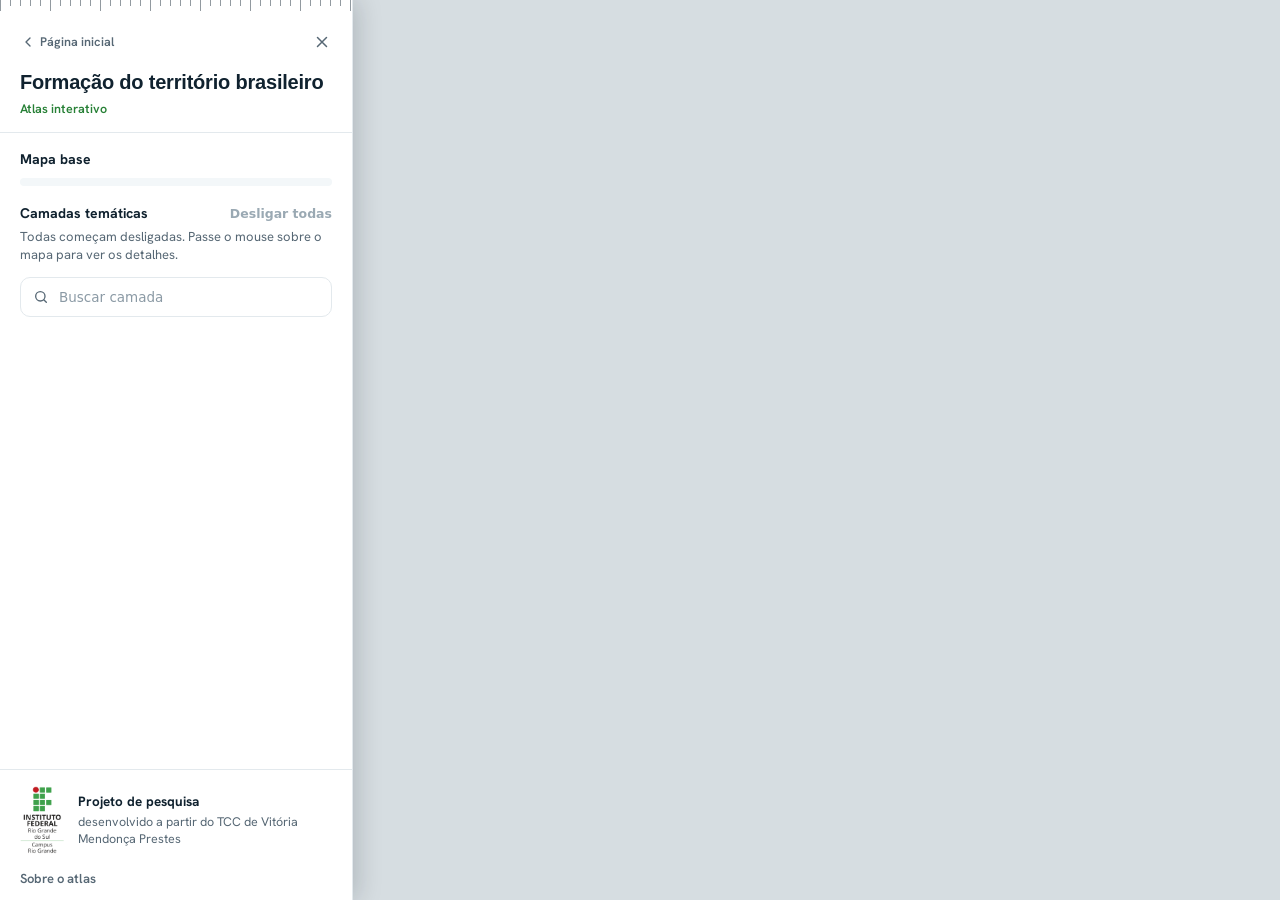
==== mapa.html @ f039e84c "Update mapa.html" ====
<!doctype html>
<html lang="en">
    <head>
        <meta charset="utf-8">
        <meta http-equiv="X-UA-Compatible" content="IE=edge">
        <meta name="viewport" content="initial-scale=1,user-scalable=no,maximum-scale=1,width=device-width">
        <meta name="mobile-web-app-capable" content="yes">
        <meta name="apple-mobile-web-app-capable" content="yes">
        <link rel="stylesheet" href="css/leaflet.css">
        <link rel="stylesheet" href="css/L.Control.Layers.Tree.css">
        <link rel="stylesheet" href="css/qgis2web.css">
        <link rel="stylesheet" href="css/fontawesome-all.min.css">
        <link rel="stylesheet" href="css/leaflet.photon.css">
        <link rel="stylesheet" href="css/leaflet-measure.css">
        <link rel="stylesheet" href="css/custom-style.css">
        <style>
        html, body, #map {
            width: 100%;
            height: 100%;
            padding: 0;
            margin: 0;
        }
        </style>
        <title>Atlas interativo da formação do território brasileiro</title>
        <link rel="preconnect" href="https://fonts.googleapis.com">
        <link rel="preconnect" href="https://fonts.gstatic.com" crossorigin>
        <link href="https://fonts.googleapis.com/css2?family=Hanken+Grotesk:wght@400;500;600;700&display=swap" rel="stylesheet">
        <style>
        :root {
            --ink: #10222f;
            --ink-2: #566774;
            --glass: rgba(242, 247, 249, 0.94);
            --line: rgba(16, 34, 47, 0.16);
            --hair: #e3e9ed;
            --hover: #f3f7f9;
            --verde: #278036;
            --verde-escuro: #1d6a2b;
            --verde-suave: rgba(39, 128, 54, 0.10);
            --chip: #25323f;
            --sbw: 352px;
            --shadow: 0 8px 28px rgba(5, 18, 30, 0.32), 0 1px 3px rgba(5, 18, 30, 0.28);
            --sans: 'Hanken Grotesk', system-ui, -apple-system, 'Segoe UI', Roboto, sans-serif;
            --titulo: Arial, 'Helvetica Neue', Helvetica, sans-serif;
        }
        body { display: flex; overflow: hidden; font-family: var(--sans); }
        #map { flex: 1 1 0; width: auto; min-width: 0; background: #d6dde1; font-family: var(--sans); }
        .leaflet-container { font-family: var(--sans); }

        /* ================= Barra lateral ================= */
        #sidebar {
            position: relative;
            z-index: 1100;
            flex: none;
            display: flex;
            flex-direction: column;
            width: var(--sbw);
            height: 100%;
            background: #fff;
            color: var(--ink);
            border-right: 1px solid var(--hair);
            box-shadow: 4px 0 24px rgba(5, 18, 30, 0.18);
            transition: margin-left .26s ease, transform .26s ease, visibility 0s;
        }
        body.sb-closed #sidebar {
            margin-left: calc(-1 * var(--sbw));
            visibility: hidden;
            transition: margin-left .26s ease, visibility 0s .26s;
        }
        #sidebar * { box-sizing: border-box; }

        .sb-head {
            position: relative;
            flex: none;
            padding: 20px 20px 16px;
            border-bottom: 1px solid var(--hair);
        }
        .sb-head::before {
            content: '';
            position: absolute;
            top: 0; left: 0; right: 0;
            height: 11px;
            background:
                repeating-linear-gradient(90deg, var(--ink) 0 1px, transparent 1px 50px) 0 0 / 100% 11px no-repeat,
                repeating-linear-gradient(90deg, var(--ink) 0 1px, transparent 1px 10px) 0 0 / 100% 6px no-repeat;
            opacity: 0.45;
        }
        .sb-top { display: flex; align-items: center; justify-content: space-between; margin: 6px 0 12px; }
        .sb-home {
            display: inline-flex;
            align-items: center;
            gap: 4px;
            margin-left: -4px;
            padding: 4px 8px 4px 4px;
            border-radius: 6px;
            font: 600 12.5px/1 var(--sans);
            color: var(--ink-2);
            text-decoration: none;
        }
        .sb-home:hover { color: var(--verde); background: var(--hover); }
        .sb-close {
            display: grid;
            place-items: center;
            width: 32px;
            height: 32px;
            margin-right: -6px;
            border: none;
            border-radius: 8px;
            background: transparent;
            color: var(--ink-2);
            cursor: pointer;
        }
        .sb-close:hover { background: var(--hover); color: var(--ink); }
        .sb-head h1 { margin: 0; font: 700 20px/1.2 var(--titulo); letter-spacing: -0.01em; }
        .sb-head p { margin: 7px 0 0; font: 600 12.5px/1.2 var(--sans); color: var(--verde); }

        .sb-body {
            flex: 1 1 auto;
            overflow-y: auto;
            overscroll-behavior: contain;
            scrollbar-width: thin;
            scrollbar-color: #c7d2d9 transparent;
        }
        .sb-sec { padding: 18px 20px 6px; }
        .sb-sec + .sb-sec { padding-top: 12px; }
        .sb-sec h2 { margin: 0 0 10px; font: 700 14px/1.2 var(--sans); color: var(--ink); }
        .sb-sec-head { display: flex; align-items: baseline; justify-content: space-between; gap: 12px; }
        .sb-sec-head h2 { margin-bottom: 6px; }
        .sb-dica { margin: 0 0 12px; font: 400 13px/1.45 var(--sans); color: var(--ink-2); }
        .sb-link {
            padding: 2px 0;
            border: none;
            background: none;
            font: 600 12.5px/1.2 var(--sans);
            color: var(--verde);
            cursor: pointer;
        }
        .sb-link:hover:not(:disabled) { text-decoration: underline; }
        .sb-link:disabled { color: #9aa9b3; cursor: default; }

        /* Mapa base */
        .seg { display: grid; grid-template-columns: 1fr 1fr; gap: 4px; padding: 4px; background: var(--hover); border-radius: 10px; }
        .seg button {
            padding: 9px 4px;
            border: none;
            border-radius: 7px;
            background: transparent;
            font: 600 12.5px/1.2 var(--sans);
            color: var(--ink-2);
            cursor: pointer;
            transition: background-color .15s, color .15s, box-shadow .15s;
        }
        .seg button:hover { color: var(--ink); }
        .seg button[aria-checked="true"] { background: #fff; color: var(--verde); box-shadow: 0 1px 3px rgba(16, 34, 47, 0.18); }

        /* Busca */
        .busca {
            display: flex;
            align-items: center;
            gap: 8px;
            margin-bottom: 8px;
            padding: 0 12px;
            height: 40px;
            border: 1px solid var(--hair);
            border-radius: 10px;
            background: #fff;
            color: var(--ink-2);
        }
        .busca:focus-within { border-color: var(--verde); box-shadow: 0 0 0 3px var(--verde-suave); }
        .busca input {
            flex: 1;
            min-width: 0;
            border: none;
            outline: none;
            background: transparent;
            font: 500 13.5px/1 var(--sans);
            color: var(--ink);
        }
        .busca input::placeholder { color: #8b9aa5; }

        /* Grupos */
        .grupo { border-bottom: 1px solid var(--hair); }
        .grupo:last-of-type { border-bottom: none; }
        .grupo > summary {
            display: flex;
            align-items: center;
            gap: 10px;
            padding: 12px 0;
            list-style: none;
            cursor: pointer;
            user-select: none;
        }
        .grupo > summary::-webkit-details-marker { display: none; }
        .grupo .chev {
            flex: none;
            width: 7px;
            height: 7px;
            margin: 0 3px 2px 2px;
            border-right: 2px solid var(--ink-2);
            border-bottom: 2px solid var(--ink-2);
            transform: rotate(-45deg);
            transition: transform .18s ease;
        }
        .grupo[open] .chev { transform: rotate(45deg); margin-bottom: 4px; }
        .grupo .g-nome { flex: 1; font: 700 14px/1.25 var(--sans); }
        .grupo .g-cont {
            padding: 2px 8px;
            border-radius: 999px;
            background: var(--hover);
            font: 600 11.5px/1.3 var(--sans);
            color: var(--ink-2);
            font-variant-numeric: tabular-nums;
        }
        .grupo .g-cont.on { background: var(--verde-suave); color: var(--verde); }
        .grupo ul { margin: 0 0 10px; padding: 0; list-style: none; }

        /* Interruptor */
        .trilho {
            position: relative;
            flex: none;
            width: 32px;
            height: 18px;
            border-radius: 999px;
            background: #cbd5db;
            transition: background-color .16s ease;
        }
        .trilho::after {
            content: '';
            position: absolute;
            top: 2px; left: 2px;
            width: 14px; height: 14px;
            border-radius: 50%;
            background: #fff;
            box-shadow: 0 1px 2px rgba(16, 34, 47, 0.3);
            transition: transform .16s ease;
        }
        input:checked + .trilho { background: var(--verde); }
        input:checked + .trilho::after { transform: translateX(14px); }
        input:focus-visible + .trilho { outline: 2px solid var(--verde); outline-offset: 2px; }
        .sb-in { position: absolute; opacity: 0; width: 1px; height: 1px; pointer-events: none; }
        .g-switch { display: inline-flex; cursor: pointer; }

        /* Camadas */
        .item { display: flex; align-items: center; border-radius: 8px; }
        .item:hover { background: var(--hover); }
        .item.on { background: var(--verde-suave); }
        .item label {
            position: relative;
            flex: 1;
            display: flex;
            align-items: center;
            gap: 10px;
            min-width: 0;
            padding: 8px 6px 8px 8px;
            cursor: pointer;
            font: 500 13.5px/1.3 var(--sans);
        }
        .item .nome { flex: 1; min-width: 0; }
        .sw {
            position: relative;
            display: inline-block;
            flex: none;
            width: 24px;
            height: 14px;
            border-radius: 4px;
            background: var(--chip);
            overflow: hidden;
        }
        .sw b { position: absolute; inset: 2px; border-radius: 2px; background: var(--c); }
        .sw.linha b, .sw.tracejada b { inset: auto 2px; top: 50%; height: 3px; margin-top: -1.5px; }
        .sw.tracejada b { background: repeating-linear-gradient(90deg, var(--c) 0 5px, transparent 5px 8px); }
        .item .inf {
            flex: none;
            display: grid;
            place-items: center;
            width: 30px;
            height: 30px;
            margin-right: 4px;
            border: none;
            border-radius: 7px;
            background: transparent;
            color: var(--ink-2);
            cursor: pointer;
            transition: background-color .15s, color .15s;
        }
        .item .inf:hover { background: #fff; color: var(--verde); }
        .item .inf.ativo { background: var(--verde); color: #fff; }
        .sb-vazio { margin: 14px 0; font: 400 13px/1.4 var(--sans); color: var(--ink-2); }

        /* Rodapé */
        .sb-foot { flex: none; border-top: 1px solid var(--hair); padding: 0 20px; background: #fff; }
        .sb-foot summary {
            padding: 13px 0;
            font: 600 13px/1.2 var(--sans);
            color: var(--ink-2);
            cursor: pointer;
            list-style: none;
        }
        .sb-foot summary::-webkit-details-marker { display: none; }
        .sb-foot summary:hover { color: var(--verde); }
        .sb-foot dl { margin: 0 0 4px; }
        .sb-foot dt { margin-top: 8px; font: 600 11.5px/1.2 var(--sans); color: var(--ink-2); }
        .sb-foot dd { margin: 1px 0 0; font: 500 13.5px/1.35 var(--sans); overflow-wrap: anywhere; }
        .sb-foot a { color: var(--verde); }
        .sb-foot a.sb-btn {
            display: inline-block;
            margin: 12px 0 16px;
            padding: 9px 14px;
            border-radius: 999px;
            background: var(--verde);
            color: #fff;
            font: 600 13px/1 var(--sans);
            text-decoration: none;
        }
        .sb-foot a.sb-btn:hover { background: var(--verde-escuro); }
        .sb-inst { display: flex; align-items: center; gap: 14px; margin: 16px 0 4px; }
        .sb-logo { display: block; flex: none; width: auto; height: 68px; }
        .sb-inst p { margin: 0; font: 400 12.5px/1.4 var(--sans); color: var(--ink-2); }
        .sb-inst strong { display: block; margin-bottom: 2px; font: 700 13.5px/1.3 var(--sans); color: var(--ink); }

        #sidebar a:focus-visible, #sidebar button:focus-visible, .sb-foot summary:focus-visible, .grupo > summary:focus-visible {
            outline: 2px solid var(--verde);
            outline-offset: 2px;
            border-radius: 6px;
        }

        .item.vazia .nome { opacity: 0.45; }

        .sw b { box-shadow: inset 0 0 0 1px var(--b, transparent); }
        .sw.icone { background: #e9eef1; }
        .sw.icone img { position: absolute; top: 1px; left: 50%; width: 12px; height: 12px; margin-left: -6px; }
        .item .nome .per { display: block; margin-top: 1px; font: 500 11.5px/1.3 var(--sans); color: var(--ink-2); font-variant-numeric: tabular-nums; }
        .ic-periodo { margin-top: 6px; padding-top: 12px; border-top: 1px solid var(--hair); font: 400 13px/1.5 var(--sans); color: #24343f; }
        .ic-periodo > strong { display: block; margin-bottom: 8px; font-weight: 700; }
        .ic-bloco { margin-bottom: 12px; }
        .ic-bloco span { display: block; }
        .ic-bloco .ic-anos { margin-bottom: 3px; font: 700 15px/1.3 var(--sans); color: var(--verde); }
        .ic-bloco .ic-ref { margin-top: 5px; font-size: 12.5px; color: var(--ink-2); }
        .ic-bloco .ic-ref em { font-style: normal; font-weight: 600; color: var(--ink); }
        .ic-periodo + .ic-fonte { margin-top: 0; }
        .ic-fonte { margin-top: 6px; padding-top: 12px; border-top: 1px solid var(--hair); font: 400 12.5px/1.5 var(--sans); color: var(--ink-2); }
        .ic-fonte span { display: block; margin-bottom: 8px; }
        .ic-fonte strong { display: block; font-weight: 700; color: var(--ink); }
        .ic-fonte a { color: var(--verde); overflow-wrap: anywhere; }

        /* ================= Linha do tempo ================= */
        .leaflet-container .linha-tempo {
            position: absolute;
            z-index: 850;
            left: 14px;
            right: 240px;
            bottom: 28px;
            max-width: 760px;
            padding: 10px 18px 8px;
            background: rgba(255, 255, 255, 0.97);
            border: 1px solid var(--hair);
            border-radius: 12px;
            box-shadow: var(--shadow);
            color: var(--ink);
            font-family: var(--sans);
            cursor: default;
        }
        .linha-tempo .lt-cab { display: flex; align-items: center; gap: 10px; }
        .linha-tempo .lt-liga { position: relative; display: flex; align-items: center; gap: 9px; margin-right: auto; font: 600 13px/1 var(--sans); white-space: nowrap; cursor: pointer; }
        .linha-tempo .lt-ano { display: flex; align-items: baseline; gap: 8px; white-space: nowrap; }
        .linha-tempo .lt-ano b { font: 700 24px/1 var(--titulo); letter-spacing: -0.01em; color: var(--verde); font-variant-numeric: tabular-nums; }
        .linha-tempo .lt-ano span { font: 600 12px/1 var(--sans); color: var(--ink-2); }
        .linha-tempo .lt-ano .sem { font-size: 12.5px; }
        .linha-tempo .lt-btn {
            display: grid;
            place-items: center;
            width: 34px;
            height: 34px;
            border: 1px solid var(--hair);
            border-radius: 50%;
            background: #fff;
            color: var(--ink-2);
            cursor: pointer;
            transition: background-color .15s, color .15s, border-color .15s;
        }
        .linha-tempo .lt-btn:hover { border-color: var(--verde); color: var(--verde); }
        .linha-tempo #lt-play { background: var(--verde); border-color: var(--verde); color: #fff; }
        .linha-tempo #lt-play:hover { background: var(--verde-escuro); }
        .linha-tempo #lt-min svg { transition: transform .18s ease; }
        .linha-tempo.min #lt-min svg { transform: rotate(180deg); }
        .linha-tempo.min .lt-corpo { display: none; }
        .linha-tempo button:focus-visible, .linha-tempo input:focus-visible + .trilho { outline: 2px solid var(--verde); outline-offset: 2px; }

        .linha-tempo input[type=range] {
            -webkit-appearance: none;
            appearance: none;
            display: block;
            width: 100%;
            height: 26px;
            margin: 8px 0 0;
            background: transparent;
            cursor: pointer;
            --p: 0%;
        }
        .linha-tempo input[type=range]::-webkit-slider-runnable-track {
            height: 6px;
            border-radius: 999px;
            background: linear-gradient(90deg, #aebbc4 var(--p), #dfe6ea var(--p));
        }
        .linha-tempo.ativa input[type=range]::-webkit-slider-runnable-track {
            background: linear-gradient(90deg, var(--verde) var(--p), #dfe6ea var(--p));
        }
        .linha-tempo input[type=range]::-webkit-slider-thumb {
            -webkit-appearance: none;
            width: 20px;
            height: 20px;
            margin-top: -7px;
            border-radius: 50%;
            background: #fff;
            border: 3px solid #9aa9b3;
            box-shadow: 0 1px 4px rgba(16, 34, 47, 0.35);
        }
        .linha-tempo.ativa input[type=range]::-webkit-slider-thumb { border-color: var(--verde); }
        .linha-tempo input[type=range]::-moz-range-track { height: 6px; border-radius: 999px; background: #dfe6ea; }
        .linha-tempo input[type=range]::-moz-range-progress { height: 6px; border-radius: 999px; background: #aebbc4; }
        .linha-tempo.ativa input[type=range]::-moz-range-progress { background: var(--verde); }
        .linha-tempo input[type=range]::-moz-range-thumb {
            width: 14px;
            height: 14px;
            border-radius: 50%;
            background: #fff;
            border: 3px solid #9aa9b3;
            box-shadow: 0 1px 4px rgba(16, 34, 47, 0.35);
        }
        .linha-tempo.ativa input[type=range]::-moz-range-thumb { border-color: var(--verde); }
        .linha-tempo input[type=range]:focus-visible { outline: 2px solid var(--verde); outline-offset: 2px; border-radius: 6px; }

        .linha-tempo .lt-escala { position: relative; height: 30px; margin: 0 10px; pointer-events: none; }
        .linha-tempo .lt-tick { position: absolute; top: 0; width: 1px; height: 5px; background: rgba(16, 34, 47, 0.3); }
        .linha-tempo .lt-tick.m { height: 8px; }
        .linha-tempo .lt-tick.c { height: 11px; background: rgba(16, 34, 47, 0.6); }
        .linha-tempo .lt-rot { position: absolute; top: 14px; transform: translateX(-50%); font: 600 11.5px/1 var(--sans); color: var(--ink-2); font-variant-numeric: tabular-nums; }
        .linha-tempo .lt-nota { margin: 0 0 2px; font: 400 12px/1.4 var(--sans); color: var(--ink-2); }
        @media (max-width: 1000px) {
            .leaflet-container .atlas-readout { display: none; }
            .leaflet-container .linha-tempo { right: 150px; }
        }
        @media (max-width: 760px) {
            .leaflet-container .linha-tempo { left: 10px; right: 10px; bottom: 58px; padding: 8px 14px 6px; max-width: none; }
            .linha-tempo .lt-nota, .linha-tempo .lt-ano .sem { display: none; }
            .linha-tempo .lt-ano b { font-size: 21px; }
        }

        /* ================= Feedback (abre o formulário em outra aba) ================= */
        .fb-aba {
            position: fixed;
            right: 0;
            top: 50%;
            transform: translateY(-50%);
            z-index: 1250;
            display: flex;
            flex-direction: column;
            align-items: center;
            gap: 10px;
            padding: 14px 0;
            width: 40px;
            border-radius: 10px 0 0 10px;
            background: var(--verde);
            color: #fff;
            font: 600 13px/1 var(--sans);
            letter-spacing: 0.03em;
            text-decoration: none;
            box-shadow: var(--shadow);
            cursor: pointer;
            transition: background-color .15s, width .15s;
        }
        .fb-aba span { writing-mode: vertical-rl; }
        .fb-aba:hover { background: var(--verde-escuro); width: 44px; }
        .fb-aba:focus-visible { outline: 3px solid var(--ink); outline-offset: -3px; }
        body.com-painel .fb-aba { display: none; }
        .fb-aba[hidden], .sb-fb[hidden] { display: none !important; }
        .sb-fb {
            display: none;
            align-items: center;
            gap: 9px;
            width: 100%;
            padding: 12px 0 2px;
            font: 600 13px/1.2 var(--sans);
            color: var(--verde);
            text-decoration: none;
        }
        @media (max-width: 760px) {
            .fb-aba { display: none; }
            .sb-fb { display: flex; }
        }
        @media (prefers-reduced-motion: reduce) { .fb-aba { transition: none; } }

        /* ================= Texto explicativo da camada ================= */
        #info-camada, #info-camada * { box-sizing: border-box; }
        #info-camada {
            position: fixed;
            z-index: 1300;
            top: 14px;
            right: 14px;
            width: min(410px, calc(100vw - var(--sbw) - 28px));
            max-height: max(300px, calc(100vh - 205px));   /* deixa a linha do tempo livre embaixo */
            display: flex;
            flex-direction: column;
            background: #fff;
            color: var(--ink);
            border: 1px solid var(--hair);
            border-radius: 12px;
            box-shadow: var(--shadow);
            animation: ic-entrar .2s ease both;
        }
        body.sb-closed #info-camada { width: min(410px, calc(100vw - 28px)); }
        #info-camada[hidden] { display: none; }
        @keyframes ic-entrar { from { opacity: 0; transform: translateY(6px); } to { opacity: 1; transform: none; } }
        .ic-cab { display: flex; align-items: flex-start; gap: 12px; padding: 18px 14px 12px 20px; }
        .ic-tit { flex: 1; min-width: 0; }
        .ic-grupo { display: flex; align-items: center; gap: 8px; margin-bottom: 8px; font: 600 12.5px/1.2 var(--sans); color: var(--ink-2); }
        .ic-grupo .sw { margin: 0; }
        #info-camada h2 { margin: 0; font: 700 20px/1.2 var(--titulo); letter-spacing: -0.01em; }
        .ic-fechar {
            flex: none;
            display: grid;
            place-items: center;
            width: 32px;
            height: 32px;
            border: none;
            border-radius: 8px;
            background: transparent;
            color: var(--ink-2);
            cursor: pointer;
        }
        .ic-fechar:hover { background: var(--hover); color: var(--ink); }
        .ic-corpo { padding: 0 20px 6px; overflow-y: auto; font: 400 14.5px/1.6 var(--sans); color: #24343f; }
        .ic-corpo p { margin: 0 0 12px; }
        .ic-rodape { padding: 12px 20px 18px; border-top: 1px solid var(--hair); }
        .ic-ver {
            height: 42px;
            padding: 0 20px;
            border: none;
            border-radius: 999px;
            background: var(--verde);
            color: #fff;
            font: 600 14px/1 var(--sans);
            cursor: pointer;
            transition: background-color .15s;
        }
        .ic-ver:hover { background: var(--verde-escuro); }
        #info-camada button:focus-visible { outline: 2px solid var(--verde); outline-offset: 2px; }
        @media (max-width: 760px) {
            body #info-camada, body.sb-closed #info-camada {
                left: 0; right: 0; top: auto; bottom: 0;
                width: auto;
                max-height: 72vh;
                border-radius: 16px 16px 0 0;
                border-bottom: none;
            }
        }
        @media (prefers-reduced-motion: reduce) { #info-camada { animation: none; } }

        /* ================= Botão que mostra/oculta o painel ================= */
        .leaflet-container .sb-toggle {
            display: flex;
            align-items: center;
            gap: 9px;
            height: 44px;
            padding: 0 18px 0 14px;
            border: 1px solid rgba(255, 255, 255, 0.25);
            border-radius: 999px;
            background: var(--verde);
            color: #fff;
            font: 600 14px/1 var(--sans);
            box-shadow: var(--shadow);
            cursor: pointer;
        }
        .leaflet-container .sb-toggle:hover { background: var(--verde-escuro); }
        .sb-toggle svg { flex: none; }

        /* ================= Controles do mapa ================= */
        .leaflet-container .leaflet-bar {
            border: 1px solid var(--line);
            border-radius: 8px;
            overflow: hidden;
            box-shadow: var(--shadow);
            background: var(--glass);
        }
        .leaflet-container .leaflet-bar a {
            background: transparent;
            color: var(--ink);
            width: 38px;
            height: 38px;
            line-height: 38px;
            border-bottom: 1px solid var(--line);
            transition: background-color .15s, color .15s;
        }
        .leaflet-container .leaflet-bar a:last-child { border-bottom: none; }
        .leaflet-container .leaflet-bar a:hover,
        .leaflet-container .leaflet-bar a:focus-visible { background: var(--verde-suave); color: var(--verde); }
        .leaflet-container .leaflet-control-measure { background: var(--glass); color: var(--ink); font-family: var(--sans); }
        .leaflet-container .leaflet-control-measure .leaflet-control-measure-toggle { font-size: 15px; text-align: center; }

        /* ================= Popups ================= */
        .leaflet-popup, .leaflet-popup * { pointer-events: none !important; }
        .leaflet-popup-content.media, .leaflet-popup-content.media * { pointer-events: auto !important; }
        .leaflet-container .leaflet-popup-close-button { display: none; }
        .leaflet-container .leaflet-popup-content-wrapper {
            padding: 0;
            text-align: left;
            background: var(--glass);
            color: var(--ink);
            border-radius: 6px;
            border-left: 5px solid var(--accent, var(--verde));
            box-shadow: var(--shadow);
        }
        .leaflet-container .leaflet-popup-tip { background: var(--glass); }
        .leaflet-container .leaflet-popup-content { margin: 0; padding: 12px 16px 12px 14px; font: 400 13px/1.45 var(--sans); }
        .leaflet-popup-content table { width: 100%; border-collapse: collapse; }
        .leaflet-popup-content td { padding: 5px 0; vertical-align: top; }
        .leaflet-popup-content td br { display: none; }
        .leaflet-popup-content td strong {
            display: block;
            font: 600 11.5px/1.2 var(--sans);
            color: var(--ink-2);
            text-transform: lowercase;
            margin-bottom: 1px;
        }
        .leaflet-popup-content td strong::first-letter { text-transform: uppercase; }
        .leaflet-popup-content tr.pp-nome td { padding: 0 0 6px; font: 700 16px/1.25 var(--titulo); color: var(--ink); }
        .leaflet-popup-content tr.pp-nome td strong { display: none; }
        .leaflet-popup-content tr.pp-fonte td {
            margin-top: 4px;
            padding-top: 8px;
            border-top: 1px solid var(--line);
            font-size: 12px;
            color: var(--ink-2);
        }

        /* ================= Coordenadas, escala e atribuição ================= */
        .leaflet-container .atlas-readout {
            padding: 6px 10px;
            background: var(--glass);
            border: 1px solid var(--line);
            border-radius: 6px;
            box-shadow: var(--shadow);
            font: 500 12px/1.2 var(--sans);
            font-variant-numeric: tabular-nums;
            color: var(--ink);
        }
        .atlas-readout span { color: var(--ink-2); margin-right: 4px; }
        .atlas-readout b { font-weight: 600; margin-right: 12px; }
        .atlas-readout b:last-child { margin-right: 0; }
        .leaflet-container .leaflet-control-scale-line {
            background: var(--glass);
            border: 1.5px solid var(--ink);
            border-top: none;
            color: var(--ink);
            font: 600 11px/1.3 var(--sans);
            text-shadow: none;
        }
        .leaflet-container .leaflet-control-attribution { background: rgba(242, 247, 249, 0.82); color: var(--ink-2); font-size: 10.5px; }
        .leaflet-container .leaflet-control-attribution a { color: var(--verde); }

        /* ================= Telas pequenas: painel sobreposto ================= */
        @media (max-width: 760px) {
            :root { --sbw: min(360px, 88vw); }
            #sidebar {
                position: absolute;
                top: 0; left: 0; bottom: 0;
                transform: translateX(-105%);
                visibility: hidden;
                transition: transform .26s ease, visibility 0s .26s;
            }
            body.sb-open #sidebar { transform: none; visibility: visible; transition: transform .26s ease, visibility 0s; }
            body.sb-closed #sidebar { margin-left: 0; }
            .leaflet-container .atlas-readout { display: none; }
        }
        @media (prefers-reduced-motion: reduce) {
            #sidebar, .trilho, .trilho::after, .grupo .chev, .seg button, .leaflet-container .leaflet-bar a { transition: none !important; }
        }

        #sidebar [hidden] { display: none !important; }
        .g-switch { position: relative; }
        input:indeterminate + .trilho { background: #8cc79a; }
        input:indeterminate + .trilho::after { transform: translateX(7px); }
        </style>
        <script src="config.js"></script>
    </head>
    <body>
        <aside id="sidebar" aria-label="Painel de camadas">
            <header class="sb-head">
                <div class="sb-top">
                    <a class="sb-home" href="index.html">
                        <svg width="16" height="16" viewBox="0 0 24 24" fill="none" stroke="currentColor" stroke-width="2" stroke-linecap="round" stroke-linejoin="round" aria-hidden="true"><path d="m15 18-6-6 6-6"/></svg>
                        Página inicial
                    </a>
                    <button type="button" class="sb-close" aria-label="Ocultar painel">
                        <svg width="18" height="18" viewBox="0 0 24 24" fill="none" stroke="currentColor" stroke-width="2" stroke-linecap="round" aria-hidden="true"><path d="M18 6 6 18M6 6l12 12"/></svg>
                    </button>
                </div>
                <h1>Formação do território brasileiro</h1>
                <p>Atlas interativo</p>
            </header>
            <div class="sb-body">
                <section class="sb-sec">
                    <h2>Mapa base</h2>
                    <div class="seg" id="sb-bases" role="radiogroup" aria-label="Mapa base"></div>
                </section>
                <section class="sb-sec">
                    <div class="sb-sec-head">
                        <h2>Camadas temáticas</h2>
                        <button type="button" class="sb-link" id="sb-limpar" disabled>Desligar todas</button>
                    </div>
                    <p class="sb-dica">Todas começam desligadas. Passe o mouse sobre o mapa para ver os detalhes.</p>
                    <label class="busca">
                        <svg width="16" height="16" viewBox="0 0 24 24" fill="none" stroke="currentColor" stroke-width="2" stroke-linecap="round" aria-hidden="true"><circle cx="11" cy="11" r="7"/><path d="m20 20-3.5-3.5"/></svg>
                        <input id="sb-busca" type="search" placeholder="Buscar camada" aria-label="Buscar camada" autocomplete="off">
                    </label>
                    <div id="sb-grupos"></div>
                    <p class="sb-vazio" id="sb-vazio" hidden>Nenhuma camada encontrada.</p>
                </section>
            </div>
            <footer class="sb-foot">
                <a class="sb-fb" id="sb-fb" target="_blank" rel="noopener" hidden><svg width="18" height="18" viewBox="0 0 24 24" fill="none" stroke="currentColor" stroke-width="1.8" stroke-linecap="round" stroke-linejoin="round" aria-hidden="true"><path d="M21 12a8 8 0 0 1-11.6 7.1L4 20.5l1.4-4.6A8 8 0 1 1 21 12Z"/></svg><span>Enviar comentários</span></a>
                <div class="sb-inst">
                    <img class="sb-logo" src="logo-ifrs-rio-grande.png" width="499" height="778" alt="Instituto Federal Rio Grande do Sul, Campus Rio Grande">
                    <p><strong>Projeto de pesquisa</strong>desenvolvido a partir do TCC de Vitória Mendonça Prestes</p>
                </div>
                <details>
                    <summary>Sobre o atlas</summary>
                    <dl>
                        <dt>Projeto</dt><dd>Projeto de pesquisa desenvolvido a partir do TCC de Vitória Mendonça Prestes</dd>
                        <dt>Coordenação</dt><dd>Jefferson Rodrigues dos Santos</dd>
                        <dt>Bolsista</dt><dd>Murilo Dias dos Santos</dd>
                        <dt>Contato</dt><dd><a href="mailto:vitoriampresttes@gmail.com">vitoriampresttes@gmail.com</a></dd>
                    </dl>
                    <a class="sb-btn" target="_blank" rel="noopener" href="https://raw.githubusercontent.com/ProfessorJeffersonSantos/ATLAS-INTERATIVO-DA-FORMACAO-DO-TERRITORIO-BRASILEIRO-E-RIO-GRANDENSE/main/Vit%C3%B3riaPrestesTCC_2025.pdf">Ler o TCC (PDF)</a>
                </details>
            </footer>
        </aside>
        <a class="fb-aba" id="fb-aba" target="_blank" rel="noopener" title="Enviar comentários (abre em nova aba)" aria-label="Enviar comentários (abre em nova aba)" hidden>
            <svg width="18" height="18" viewBox="0 0 24 24" fill="none" stroke="currentColor" stroke-width="1.8" stroke-linecap="round" stroke-linejoin="round" aria-hidden="true"><path d="M21 12a8 8 0 0 1-11.6 7.1L4 20.5l1.4-4.6A8 8 0 1 1 21 12Z"/></svg>
            <span>Feedback</span>
        </a>
        <aside id="info-camada" role="dialog" aria-labelledby="ic-titulo" hidden>
            <header class="ic-cab">
                <div class="ic-tit">
                    <div class="ic-grupo" id="ic-grupo"></div>
                    <h2 id="ic-titulo"></h2>
                </div>
                <button type="button" class="ic-fechar" aria-label="Fechar texto explicativo">
                    <svg width="18" height="18" viewBox="0 0 24 24" fill="none" stroke="currentColor" stroke-width="2" stroke-linecap="round" aria-hidden="true"><path d="M18 6 6 18M6 6l12 12"/></svg>
                </button>
            </header>
            <div class="ic-corpo" id="ic-corpo"></div>
            <footer class="ic-rodape">
                <button type="button" class="ic-ver" id="ic-ver">Ver no mapa</button>
            </footer>
        </aside>
        <div id="map">
        </div>
        <script src="js/qgis2web_expressions.js"></script>
        <script src="js/leaflet.js"></script>
        <script src="js/L.Control.Layers.Tree.min.js"></script>
        <script src="js/multi-style-layer.js"></script>
        <script src="js/leaflet.rotatedMarker.js"></script>
        <script src="js/leaflet.pattern.js"></script>
        <script src="js/leaflet-hash.js"></script>
        <script src="js/Autolinker.min.js"></script>
        <script src="js/rbush.min.js"></script>
        <script src="js/labelgun.min.js"></script>
        <script src="js/labels.js"></script>
        <script src="js/leaflet.photon.js"></script>
        <script src="js/leaflet-measure.js"></script>
        <script src="data/FUMO_2.js"></script>
        <script src="data/PAUBRASIL_3.js"></script>
        <script src="data/CANADEAUCAR_4.js"></script>
        <script src="data/CAF_5.js"></script>
        <script src="data/DROGASDOSERTOEBORRACHA_6.js"></script>
        <script src="data/MATE_7.js"></script>
        <script src="data/PECUARIA_8.js"></script>
        <script src="data/ALGODO_9.js"></script>
        <script src="data/CAMINHODASMISSOES_10.js"></script>
        <script src="data/CAMINHOSALTERNATIVOS_11.js"></script>
        <script src="data/CAMINHODAVACARIADOSPINHAIS_12.js"></script>
        <script src="data/CAMINHODAPRAIA_13.js"></script>
        <script src="data/CAMINHOSDASTROPAS_14.js"></script>
        <script src="data/ALEMES_15.js"></script>
        <script src="data/ITALIANOS_16.js"></script>
        <script src="data/AORIANOS_17.js"></script>
        <script src="data/OUTRASETNIAS_18.js"></script>
        <script src="data/REDUES_19.js"></script>
        <script src="data/ZONASDEMATA_20.js"></script>
        <script src="data/ZONASDECOLONIZAOMISTA_21.js"></script>
        <script src="data/ZONASCOLONIZADASPORITALIANOS_22.js"></script>
        <script src="data/ZONASCOLONIZADASPORAORIANOS_23.js"></script>
        <script src="data/ZONASCOLONIZADASPORALEMES_24.js"></script>
        <script src="data/PRINCIPAISRUMOSDEPENETRAODOSBANDEIRANTES_25.js"></script>
        <script src="data/TORDESILHAS_26.js"></script>
        <script>
        var highlightLayer;
        function highlightFeature(e) {
            highlightLayer = e.target;

            if (e.target.feature.geometry.type === 'LineString' || e.target.feature.geometry.type === 'MultiLineString') {
              highlightLayer.setStyle({
                color: 'rgba(255, 255, 0, 1.00)',
              });
            } else {
              highlightLayer.setStyle({
                fillColor: 'rgba(255, 255, 0, 1.00)',
                fillOpacity: 1
              });
            }
            highlightLayer.openPopup();
        }
        var map = L.map('map', {
            zoomControl:false, maxZoom:28, minZoom:1
        }).fitBounds([[-33.75877352377541,-57.16877509859139],[-25.341816038062504,-44.65780949182773]]);
        var hash = new L.Hash(map);
        map.attributionControl.setPrefix('<a href="https://github.com/tomchadwin/qgis2web" target="_blank">qgis2web</a> &middot; <a href="https://leafletjs.com" title="A JS library for interactive maps">Leaflet</a> &middot; <a href="https://qgis.org">QGIS</a>');
        var autolinker = new Autolinker({truncate: {length: 30, location: 'smart'}});
        
        function removeEmptyRowsFromPopupContent(content, feature) {
         var tempDiv = document.createElement('div');
         tempDiv.innerHTML = content;
         var rows = tempDiv.querySelectorAll('tr');
         for (var i = 0; i < rows.length; i++) {
             var td = rows[i].querySelector('td.visible-with-data');
             var key = td ? td.id : '';
             if (td && td.classList.contains('visible-with-data') && feature.properties[key] == null) {
                 rows[i].parentNode.removeChild(rows[i]);
             }
         }
         return tempDiv.innerHTML;
        }

        function addClassToPopupIfMedia(content, popup) {
            var tempDiv = document.createElement('div');
            tempDiv.innerHTML = content;
            var imgTd = tempDiv.querySelector('td img');
            if (imgTd) {
                var src = imgTd.getAttribute('src');
                if (/\.(jpg|jpeg|png|gif|bmp|webp|avif)$/i.test(src)) {
                    popup._contentNode.classList.add('media');
                    setTimeout(function() {
                        popup.update();
                    }, 10);
                } else if (/\.(mp3|wav|ogg|aac)$/i.test(src)) {
                    var audio = document.createElement('audio');
                    audio.controls = true;
                    audio.src = src;
                    imgTd.parentNode.replaceChild(audio, imgTd);
                    popup._contentNode.classList.add('media');
                    setTimeout(function() {
                        popup.setContent(tempDiv.innerHTML);
                        popup.update();
                    }, 10);
                } else if (/\.(mp4|webm|ogg|mov)$/i.test(src)) {
                    var video = document.createElement('video');
                    video.controls = true;
                    video.src = src;
                    video.style.width = "400px";
                    video.style.height = "300px";
                    video.style.maxHeight = "60vh";
                    video.style.maxWidth = "60vw";
                    imgTd.parentNode.replaceChild(video, imgTd);
                    popup._contentNode.classList.add('media');
                    video.addEventListener('loadedmetadata', function() {
                        popup.update();
                    });
                    setTimeout(function() {
                        popup.setContent(tempDiv.innerHTML);
                        popup.update();
                    }, 10);
                } else {
                    popup._contentNode.classList.remove('media');
                }
            } else {
                popup._contentNode.classList.remove('media');
            }
        }
        var painelCtl = new L.Control({'position':'topleft'});
        painelCtl.onAdd = function (map) {
            var b = L.DomUtil.create('button', 'sb-toggle');
            b.type = 'button';
            b.setAttribute('aria-controls', 'sidebar');
            L.DomEvent.disableClickPropagation(b);
            L.DomEvent.on(b, 'click', function () { alternarPainel(); });
            window.btnPainel = b;
            return b;
        };
        painelCtl.addTo(map);
        var zoomControl = L.control.zoom({
            position: 'topleft'
        }).addTo(map);
        var measureControl = new L.Control.Measure({
            position: 'topleft',
            primaryLengthUnit: 'meters',
            secondaryLengthUnit: 'kilometers',
            primaryAreaUnit: 'sqmeters',
            secondaryAreaUnit: 'hectares'
        });
        measureControl.addTo(map);
        document.getElementsByClassName('leaflet-control-measure-toggle')[0].innerHTML = '';
        document.getElementsByClassName('leaflet-control-measure-toggle')[0].className += ' fas fa-ruler';
        var bounds_group = new L.featureGroup([]);
        function setBounds() {
        }

        // Camada Base: Google Hybrid
        map.createPane('pane_GoogleHybrid_0');
        map.getPane('pane_GoogleHybrid_0').style.zIndex = 400;
        var layer_GoogleHybrid_0 = L.tileLayer('https://mt1.google.com/vt/lyrs=y&x={x}&y={y}&z={z}', {
            pane: 'pane_GoogleHybrid_0',
            opacity: 1.0,
            attribution: '<a href="https://www.google.at/permissions/geoguidelines/attr-guide.html">Map data ©2015 Google</a>',
            minZoom: 1,
            maxZoom: 28,
            minNativeZoom: 0,
            maxNativeZoom: 20
        });
        // map.addLayer(layer_GoogleHybrid_0); // Desativada por padrão

        // Camada Base: Google Satellite
        map.createPane('pane_GoogleSatellite_1');
        map.getPane('pane_GoogleSatellite_1').style.zIndex = 401;
        var layer_GoogleSatellite_1 = L.tileLayer('https://mt1.google.com/vt/lyrs=s&x={x}&y={y}&z={z}', {
            pane: 'pane_GoogleSatellite_1',
            opacity: 1.0,
            attribution: '<a href="https://www.google.at/permissions/geoguidelines/attr-guide.html">Map data ©2015 Google</a>',
            minZoom: 1,
            maxZoom: 28,
            minNativeZoom: 0,
            maxNativeZoom: 20
        });
        map.addLayer(layer_GoogleSatellite_1); // Ativa por padrão

        // Camada: FUMO
        function pop_FUMO_2(feature, layer) {
            layer.on({
                mouseout: function(e) {
                    for (var i in e.target._eventParents) {
                        if (typeof e.target._eventParents[i].resetStyle === 'function') {
                            e.target._eventParents[i].resetStyle(e.target);
                        }
                    }
                    if (typeof layer.closePopup == 'function') {
                        layer.closePopup();
                    } else {
                        layer.eachLayer(function(feature){
                            feature.closePopup()
                        });
                    }
                },
                mouseover: highlightFeature,
            });
            var popupContent = '<table>\
                    <tr>\
                        <td colspan="2"><strong>DATA</strong><br />' + (feature.properties['DATA'] !== null ? autolinker.link(String(feature.properties['DATA']).replace(/'/g, '\'').toLocaleString()) : '') + '</td>\
                    </tr>\
                    <tr>\
                        <td colspan="2"><strong>FONTE</strong><br />' + (feature.properties['FONTE'] !== null ? autolinker.link(String(feature.properties['FONTE']).replace(/'/g, '\'').toLocaleString()) : '') + '</td>\
                    </tr>\
                    <tr>\
                        <td colspan="2"><strong>NOME</strong><br />' + (feature.properties['NOME'] !== null ? autolinker.link(String(feature.properties['NOME']).replace(/'/g, '\'').toLocaleString()) : '') + '</td>\
                    </tr>\
                </table>';
            var content = removeEmptyRowsFromPopupContent(popupContent, feature);
            layer.on('popupopen', function(e) {
                addClassToPopupIfMedia(content, e.popup);
            });
            layer.bindPopup(content, { maxHeight: 400 });
        }

        function style_FUMO_2_0() {
            return {
                pane: 'pane_FUMO_2',
                opacity: 1,
                color: 'rgba(35,35,35,1.0)',
                dashArray: '',
                lineCap: 'butt',
                lineJoin: 'miter',
                weight: 1.0, 
                fill: true,
                fillOpacity: 1,
                fillColor: 'rgba(169,169,169,1.0)',
                interactive: true,
            }
        }
        map.createPane('pane_FUMO_2');
        map.getPane('pane_FUMO_2').style.zIndex = 402;
        map.getPane('pane_FUMO_2').style['mix-blend-mode'] = 'normal';
        var layer_FUMO_2 = new L.geoJson(json_FUMO_2, {
            attribution: '',
            interactive: true,
            dataVar: 'json_FUMO_2',
            layerName: 'layer_FUMO_2',
            pane: 'pane_FUMO_2',
            onEachFeature: pop_FUMO_2,
            style: style_FUMO_2_0,
        });
        bounds_group.addLayer(layer_FUMO_2);
        // map.addLayer(layer_FUMO_2); // Desativada por padrão

        // Camada: PAU-BRASIL
        function pop_PAUBRASIL_3(feature, layer) {
            layer.on({
                mouseout: function(e) {
                    for (var i in e.target._eventParents) {
                        if (typeof e.target._eventParents[i].resetStyle === 'function') {
                            e.target._eventParents[i].resetStyle(e.target);
                        }
                    }
                    if (typeof layer.closePopup == 'function') {
                        layer.closePopup();
                    } else {
                        layer.eachLayer(function(feature){
                            feature.closePopup()
                        });
                    }
                },
                mouseover: highlightFeature,
            });
            var popupContent = '<table>\
                    <tr>\
                        <td colspan="2"><strong>DATA</strong><br />' + (feature.properties['DATA'] !== null ? autolinker.link(String(feature.properties['DATA']).replace(/'/g, '\'').toLocaleString()) : '') + '</td>\
                    </tr>\
                    <tr>\
                        <td colspan="2"><strong>NOME</strong><br />' + (feature.properties['NOME'] !== null ? autolinker.link(String(feature.properties['NOME']).replace(/'/g, '\'').toLocaleString()) : '') + '</td>\
                    </tr>\
                    <tr>\
                        <td colspan="2"><strong>FONTE</strong><br />' + (feature.properties['FONTE'] !== null ? autolinker.link(String(feature.properties['FONTE']).replace(/'/g, '\'').toLocaleString()) : '') + '</td>\
                    </tr>\
                </table>';
            var content = removeEmptyRowsFromPopupContent(popupContent, feature);
            layer.on('popupopen', function(e) {
                addClassToPopupIfMedia(content, e.popup);
            });
            layer.bindPopup(content, { maxHeight: 400 });
        }

        function style_PAUBRASIL_3_0() {
            return {
                pane: 'pane_PAUBRASIL_3',
                opacity: 1,
                color: 'rgba(128,14,16,1.0)',
                dashArray: '',
                lineCap: 'butt',
                lineJoin: 'miter',
                weight: 1.0, 
                fill: true,
                fillOpacity: 1,
                fillColor: 'rgba(228,26,28,0.6)',
                interactive: true,
            }
        }
        map.createPane('pane_PAUBRASIL_3');
        map.getPane('pane_PAUBRASIL_3').style.zIndex = 403;
        map.getPane('pane_PAUBRASIL_3').style['mix-blend-mode'] = 'normal';
        var layer_PAUBRASIL_3 = new L.geoJson(json_PAUBRASIL_3, {
            attribution: '',
            interactive: true,
            dataVar: 'json_PAUBRASIL_3',
            layerName: 'layer_PAUBRASIL_3',
            pane: 'pane_PAUBRASIL_3',
            onEachFeature: pop_PAUBRASIL_3,
            style: style_PAUBRASIL_3_0,
        });
        bounds_group.addLayer(layer_PAUBRASIL_3);
        // map.addLayer(layer_PAUBRASIL_3); // Desativada por padrão

        // Camada: CANA DE AÇÚCAR
        function pop_CANADEAUCAR_4(feature, layer) {
            layer.on({
                mouseout: function(e) {
                    for (var i in e.target._eventParents) {
                        if (typeof e.target._eventParents[i].resetStyle === 'function') {
                            e.target._eventParents[i].resetStyle(e.target);
                        }
                    }
                    if (typeof layer.closePopup == 'function') {
                        layer.closePopup();
                    } else {
                        layer.eachLayer(function(feature){
                            feature.closePopup()
                        });
                    }
                },
                mouseover: highlightFeature,
            });
            var popupContent = '<table>\
                    <tr>\
                        <td colspan="2"><strong>NOME</strong><br />' + (feature.properties['NOME'] !== null ? autolinker.link(String(feature.properties['NOME']).replace(/'/g, '\'').toLocaleString()) : '') + '</td>\
                    </tr>\
                    <tr>\
                        <td colspan="2"><strong>DATA</strong><br />' + (feature.properties['DATA'] !== null ? autolinker.link(String(feature.properties['DATA']).replace(/'/g, '\'').toLocaleString()) : '') + '</td>\
                    </tr>\
                    <tr>\
                        <td colspan="2"><strong>FONTE</strong><br />' + (feature.properties['FONTE'] !== null ? autolinker.link(String(feature.properties['FONTE']).replace(/'/g, '\'').toLocaleString()) : '') + '</td>\
                    </tr>\
                </table>';
            var content = removeEmptyRowsFromPopupContent(popupContent, feature);
            layer.on('popupopen', function(e) {
                addClassToPopupIfMedia(content, e.popup);
            });
            layer.bindPopup(content, { maxHeight: 400 });
        }

        function style_CANADEAUCAR_4_0() {
            return {
                pane: 'pane_CANADEAUCAR_4',
                opacity: 1,
                color: 'rgba(35,35,35,1.0)',
                dashArray: '',
                lineCap: 'butt',
                lineJoin: 'miter',
                weight: 1.0, 
                fill: true,
                fillOpacity: 1,
                fillColor: 'rgba(224,85,136,0.6)',
                interactive: true,
            }
        }
        map.createPane('pane_CANADEAUCAR_4');
        map.getPane('pane_CANADEAUCAR_4').style.zIndex = 404;
        map.getPane('pane_CANADEAUCAR_4').style['mix-blend-mode'] = 'normal';
        var layer_CANADEAUCAR_4 = new L.geoJson(json_CANADEAUCAR_4, {
            attribution: '',
            interactive: true,
            dataVar: 'json_CANADEAUCAR_4',
            layerName: 'layer_CANADEAUCAR_4',
            pane: 'pane_CANADEAUCAR_4',
            onEachFeature: pop_CANADEAUCAR_4,
            style: style_CANADEAUCAR_4_0,
        });
        bounds_group.addLayer(layer_CANADEAUCAR_4);
        // map.addLayer(layer_CANADEAUCAR_4); // Desativada por padrão

        // Camada: CAFÉ
        function pop_CAF_5(feature, layer) {
            layer.on({
                mouseout: function(e) {
                    for (var i in e.target._eventParents) {
                        if (typeof e.target._eventParents[i].resetStyle === 'function') {
                            e.target._eventParents[i].resetStyle(e.target);
                        }
                    }
                    if (typeof layer.closePopup == 'function') {
                        layer.closePopup();
                    } else {
                        layer.eachLayer(function(feature){
                            feature.closePopup()
                        });
                    }
                },
                mouseover: highlightFeature,
            });
            var popupContent = '<table>\
                    <tr>\
                        <td colspan="2"><strong>NOME</strong><br />' + (feature.properties['NOME'] !== null ? autolinker.link(String(feature.properties['NOME']).replace(/'/g, '\'').toLocaleString()) : '') + '</td>\
                    </tr>\
                    <tr>\
                        <td colspan="2"><strong>DATA</strong><br />' + (feature.properties['DATA'] !== null ? autolinker.link(String(feature.properties['DATA']).replace(/'/g, '\'').toLocaleString()) : '') + '</td>\
                    </tr>\
                    <tr>\
                        <td colspan="2"><strong>FONTE</strong><br />' + (feature.properties['FONTE'] !== null ? autolinker.link(String(feature.properties['FONTE']).replace(/'/g, '\'').toLocaleString()) : '') + '</td>\
                    </tr>\
                </table>';
            var content = removeEmptyRowsFromPopupContent(popupContent, feature);
            layer.on('popupopen', function(e) {
                addClassToPopupIfMedia(content, e.popup);
            });
            layer.bindPopup(content, { maxHeight: 400 });
        }

        function style_CAF_5_0() {
            return {
                pane: 'pane_CAF_5',
                opacity: 1,
                color: 'rgba(35,35,35,1.0)',
                dashArray: '',
                lineCap: 'butt',
                lineJoin: 'miter',
                weight: 1.0, 
                fill: true,
                fillOpacity: 1,
                fillColor: 'rgba(103,50,32,0.6)',
                interactive: true,
            }
        }
        map.createPane('pane_CAF_5');
        map.getPane('pane_CAF_5').style.zIndex = 405;
        map.getPane('pane_CAF_5').style['mix-blend-mode'] = 'normal';
        var layer_CAF_5 = new L.geoJson(json_CAF_5, {
            attribution: '',
            interactive: true,
            dataVar: 'json_CAF_5',
            layerName: 'layer_CAF_5',
            pane: 'pane_CAF_5',
            onEachFeature: pop_CAF_5,
            style: style_CAF_5_0,
        });
        bounds_group.addLayer(layer_CAF_5);
        // map.addLayer(layer_CAF_5); // Desativada por padrão

        // Camada: DROGAS DO SERTÃO E BORRACHA
        function pop_DROGASDOSERTOEBORRACHA_6(feature, layer) {
            layer.on({
                mouseout: function(e) {
                    for (var i in e.target._eventParents) {
                        if (typeof e.target._eventParents[i].resetStyle === 'function') {
                            e.target._eventParents[i].resetStyle(e.target);
                        }
                    }
                    if (typeof layer.closePopup == 'function') {
                        layer.closePopup();
                    } else {
                        layer.eachLayer(function(feature){
                            feature.closePopup()
                        });
                    }
                },
                mouseover: highlightFeature,
            });
            var popupContent = '<table>\
                    <tr>\
                        <td colspan="2"><strong>NOME</strong><br />' + (feature.properties['NOME'] !== null ? autolinker.link(String(feature.properties['NOME']).replace(/'/g, '\'').toLocaleString()) : '') + '</td>\
                    </tr>\
                    <tr>\
                        <td colspan="2"><strong>DATA</strong><br />' + (feature.properties['DATA'] !== null ? autolinker.link(String(feature.properties['DATA']).replace(/'/g, '\'').toLocaleString()) : '') + '</td>\
                    </tr>\
                    <tr>\
                        <td colspan="2"><strong>FONTE</strong><br />' + (feature.properties['FONTE'] !== null ? autolinker.link(String(feature.properties['FONTE']).replace(/'/g, '\'').toLocaleString()) : '') + '</td>\
                    </tr>\
                </table>';
            var content = removeEmptyRowsFromPopupContent(popupContent, feature);
            layer.on('popupopen', function(e) {
                addClassToPopupIfMedia(content, e.popup);
            });
            layer.bindPopup(content, { maxHeight: 400 });
        }

        function style_DROGASDOSERTOEBORRACHA_6_0() {
            return {
                pane: 'pane_DROGASDOSERTOEBORRACHA_6',
                opacity: 1,
                color: 'rgba(35,35,35,1.0)',
                dashArray: '',
                lineCap: 'butt',
                lineJoin: 'miter',
                weight: 1.0, 
                fill: true,
                fillOpacity: 1,
                fillColor: 'rgba(224,131,242,0.6)',
                interactive: true,
            }
        }
        map.createPane('pane_DROGASDOSERTOEBORRACHA_6');
        map.getPane('pane_DROGASDOSERTOEBORRACHA_6').style.zIndex = 406;
        map.getPane('pane_DROGASDOSERTOEBORRACHA_6').style['mix-blend-mode'] = 'normal';
        var layer_DROGASDOSERTOEBORRACHA_6 = new L.geoJson(json_DROGASDOSERTOEBORRACHA_6, {
            attribution: '',
            interactive: true,
            dataVar: 'json_DROGASDOSERTOEBORRACHA_6',
            layerName: 'layer_DROGASDOSERTOEBORRACHA_6',
            pane: 'pane_DROGASDOSERTOEBORRACHA_6',
            onEachFeature: pop_DROGASDOSERTOEBORRACHA_6,
            style: style_DROGASDOSERTOEBORRACHA_6_0,
        });
        bounds_group.addLayer(layer_DROGASDOSERTOEBORRACHA_6);
        // map.addLayer(layer_DROGASDOSERTOEBORRACHA_6); // Desativada por padrão

        // Camada: MATE
        function pop_MATE_7(feature, layer) {
            layer.on({
                mouseout: function(e) {
                    for (var i in e.target._eventParents) {
                        if (typeof e.target._eventParents[i].resetStyle === 'function') {
                            e.target._eventParents[i].resetStyle(e.target);
                        }
                    }
                    if (typeof layer.closePopup == 'function') {
                        layer.closePopup();
                    } else {
                        layer.eachLayer(function(feature){
                            feature.closePopup()
                        });
                    }
                },
                mouseover: highlightFeature,
            });
            var popupContent = '<table>\
                    <tr>\
                        <td colspan="2"><strong>NOME</strong><br />' + (feature.properties['NOME'] !== null ? autolinker.link(String(feature.properties['NOME']).replace(/'/g, '\'').toLocaleString()) : '') + '</td>\
                    </tr>\
                    <tr>\
                        <td colspan="2"><strong>DATA</strong><br />' + (feature.properties['DATA'] !== null ? autolinker.link(String(feature.properties['DATA']).replace(/'/g, '\'').toLocaleString()) : '') + '</td>\
                    </tr>\
                    <tr>\
                        <td colspan="2"><strong>FONTE</strong><br />' + (feature.properties['FONTE'] !== null ? autolinker.link(String(feature.properties['FONTE']).replace(/'/g, '\'').toLocaleString()) : '') + '</td>\
                    </tr>\
                </table>';
            var content = removeEmptyRowsFromPopupContent(popupContent, feature);
            layer.on('popupopen', function(e) {
                addClassToPopupIfMedia(content, e.popup);
            });
            layer.bindPopup(content, { maxHeight: 400 });
        }

        function style_MATE_7_0() {
            return {
                pane: 'pane_MATE_7',
                opacity: 1,
                color: 'rgba(35,35,35,1.0)',
                dashArray: '',
                lineCap: 'butt',
                lineJoin: 'miter',
                weight: 1.0, 
                fill: true,
                fillOpacity: 1,
                fillColor: 'rgba(161,183,164,0.6)',
                interactive: true,
            }
        }
        map.createPane('pane_MATE_7');
        map.getPane('pane_MATE_7').style.zIndex = 407;
        map.getPane('pane_MATE_7').style['mix-blend-mode'] = 'normal';
        var layer_MATE_7 = new L.geoJson(json_MATE_7, {
            attribution: '',
            interactive: true,
            dataVar: 'json_MATE_7',
            layerName: 'layer_MATE_7',
            pane: 'pane_MATE_7',
            onEachFeature: pop_MATE_7,
            style: style_MATE_7_0,
        });
        bounds_group.addLayer(layer_MATE_7);
        // map.addLayer(layer_MATE_7); // Desativada por padrão

        // Camada: PECUÁRIA
        function pop_PECUARIA_8(feature, layer) {
            layer.on({
                mouseout: function(e) {
                    for (var i in e.target._eventParents) {
                        if (typeof e.target._eventParents[i].resetStyle === 'function') {
                            e.target._eventParents[i].resetStyle(e.target);
                        }
                    }
                    if (typeof layer.closePopup == 'function') {
                        layer.closePopup();
                    } else {
                        layer.eachLayer(function(feature){
                            feature.closePopup()
                        });
                    }
                },
                mouseover: highlightFeature,
            });
            var popupContent = '<table>\
                    <tr>\
                        <td colspan="2"><strong>NOME</strong><br />' + (feature.properties['NOME'] !== null ? autolinker.link(String(feature.properties['NOME']).replace(/'/g, '\'').toLocaleString()) : '') + '</td>\
                    </tr>\
                    <tr>\
                        <td colspan="2"><strong>DATA</strong><br />' + (feature.properties['DATA'] !== null ? autolinker.link(String(feature.properties['DATA']).replace(/'/g, '\'').toLocaleString()) : '') + '</td>\
                    </tr>\
                    <tr>\
                        <td colspan="2"><strong>FONTE</strong><br />' + (feature.properties['FONTE'] !== null ? autolinker.link(String(feature.properties['FONTE']).replace(/'/g, '\'').toLocaleString()) : '') + '</td>\
                    </tr>\
                </table>';
            var content = removeEmptyRowsFromPopupContent(popupContent, feature);
            layer.on('popupopen', function(e) {
                addClassToPopupIfMedia(content, e.popup);
            });
            layer.bindPopup(content, { maxHeight: 400 });
        }

        function style_PECUARIA_8_0() {
            return {
                pane: 'pane_PECUARIA_8',
                opacity: 1,
                color: 'rgba(35,35,35,1.0)',
                dashArray: '',
                lineCap: 'butt',
                lineJoin: 'miter',
                weight: 1.0, 
                fill: true,
                fillOpacity: 1,
                fillColor: 'rgba(88,121,74,0.6)',
                interactive: true,
            }
        }
        map.createPane('pane_PECUARIA_8');
        map.getPane('pane_PECUARIA_8').style.zIndex = 408;
        map.getPane('pane_PECUARIA_8').style['mix-blend-mode'] = 'normal';
        var layer_PECUARIA_8 = new L.geoJson(json_PECUARIA_8, {
            attribution: '',
            interactive: true,
            dataVar: 'json_PECUARIA_8',
            layerName: 'layer_PECUARIA_8',
            pane: 'pane_PECUARIA_8',
            onEachFeature: pop_PECUARIA_8,
            style: style_PECUARIA_8_0,
        });
        bounds_group.addLayer(layer_PECUARIA_8);
        // map.addLayer(layer_PECUARIA_8); // Desativada por padrão

        // ===== Camadas 9 a 26 (mesmo comportamento das anteriores: popup ao passar o mouse) =====
        // Campos que aparecem nos popups (os demais, como id e códigos do IBGE, ficam de fora)
        var CAMPOS_POPUP = ['NOME', 'DATA', 'FUNDADOR', 'FONTE', 'FONTE MAPA', 'FONTE INFO'];
        function conteudoPopupGenerico(feature) {
            var props = feature.properties || {};
            var html = '<table>';
            CAMPOS_POPUP.forEach(function(k) {
                var v = props[k];
                if (v === null || v === undefined || v === '') { return; }
                html += '<tr><td colspan="2"><strong>' + k + '</strong><br />' + autolinker.link(String(v)) + '</td></tr>';
            });
            return html + '</table>';
        }

        // Troca a cor das hachuras (usado quando o mapa de fundo é claro)
        function recolorirPadrao(padrao, cor) {
            Object.keys(padrao._shapes || {}).forEach(function(k) {
                var s = padrao._shapes[k];
                if (s.options.opacity > 0) { s.setStyle({ color: cor }); }
            });
        }
        // No marcador (ícone) não há como mudar o estilo: só abre o popup
        function destacarSeguro(e) {
            if (typeof e.target.setStyle === 'function') { highlightFeature(e); } else { e.target.openPopup(); }
        }

        function criarCamadaGenerica(id, num, c) {
            var corAtual = c.cor;
            var borda = c.borda || 'rgba(35,35,35,1.0)';
            var paneName = 'pane_' + id + '_' + num;
            var dados = window['json_' + id + '_' + num] || { type: 'FeatureCollection', features: [] };
            map.createPane(paneName);
            map.getPane(paneName).style.zIndex = 400 + num;
            map.getPane(paneName).style['mix-blend-mode'] = 'normal';
            if (c.halo) { map.getPane(paneName).style.filter = c.halo; }   // contorno das linhas brancas

            // Hachuras (zonas 21, 22 e 24)
            var padrao = null;
            try {
                if (c.tipo === 'hachura' && L.StripePattern) {
                    padrao = new L.StripePattern({ weight: 2, spaceWeight: 4, height: 6, color: c.cor, opacity: 1, angle: c.angulo });
                } else if (c.tipo === 'hachuraX' && L.Pattern && L.PatternPath) {
                    padrao = new L.Pattern({ width: 8, height: 8 });
                    padrao.addShape(new L.PatternPath({ d: 'M0 0 L8 8', color: c.cor, weight: 1.5, opacity: 1 }));
                    padrao.addShape(new L.PatternPath({ d: 'M8 0 L0 8', color: c.cor, weight: 1.5, opacity: 1 }));
                }
                if (padrao) { padrao.addTo(map); }
            } catch (err) {
                padrao = null;
                console.warn('Hachura indisponível para ' + id, err);
            }

            function estilo(feature) {
                var tipo = feature && feature.geometry ? feature.geometry.type : '';
                if (tipo === 'LineString' || tipo === 'MultiLineString') {
                    return {
                        pane: paneName, opacity: 1, color: corAtual, weight: c.weight || 3,
                        dashArray: c.dashArray || '', lineCap: 'round', lineJoin: 'round',
                        fill: false, interactive: true
                    };
                }
                return {
                    pane: paneName, opacity: 1, color: padrao ? corAtual : borda, weight: padrao ? 1.5 : 1.0,
                    dashArray: '', lineCap: 'butt', lineJoin: 'miter',
                    fill: true, fillOpacity: 1, fillColor: padrao ? 'rgba(0,0,0,0)' : corAtual,
                    fillPattern: padrao || undefined, interactive: true
                };
            }

            var camada = new L.geoJson(dados, {
                attribution: '',
                interactive: true,
                dataVar: 'json_' + id + '_' + num,
                layerName: 'layer_' + id + '_' + num,
                pane: paneName,
                pointToLayer: function(feature, latlng) {
                    if (c.icone) {
                        return L.marker(latlng, {
                            pane: paneName,
                            icon: L.icon({ iconUrl: c.icone, iconSize: [24, 24], iconAnchor: [12, 12], popupAnchor: [0, -12] })
                        });
                    }
                    return L.circleMarker(latlng, {
                        pane: paneName, radius: 6, opacity: 1, color: 'rgba(35,35,35,1.0)',
                        weight: 1.0, fill: true, fillOpacity: 1, fillColor: corAtual, interactive: true
                    });
                },
                onEachFeature: function(feature, layer) {
                    layer.on({
                        mouseout: function(e) {
                            for (var i in e.target._eventParents) {
                                if (typeof e.target._eventParents[i].resetStyle === 'function') {
                                    e.target._eventParents[i].resetStyle(e.target);
                                }
                            }
                            if (typeof layer.closePopup == 'function') {
                                layer.closePopup();
                            } else {
                                layer.eachLayer(function(f) { f.closePopup(); });
                            }
                        },
                        mouseover: destacarSeguro
                    });
                    var content = conteudoPopupGenerico(feature);
                    layer.on('popupopen', function(e) {
                        addClassToPopupIfMedia(content, e.popup);
                    });
                    layer.bindPopup(content, { maxHeight: 400 });
                },
                style: estilo
            });
            camada.definirCor = function(nova) {
                corAtual = nova;
                if (padrao) { recolorirPadrao(padrao, nova); }
                camada.setStyle(estilo);
            };
            bounds_group.addLayer(camada);
            window['layer_' + id + '_' + num] = camada; // desativada por padrão
            return camada;
        }

        // ===== Catálogo das camadas temáticas: nome, cor, grupo e tipo de traço =====
        var GRUPOS = ['Ciclos econômicos', 'Caminhos', 'Imigração e colonização', 'Outros'];
        var INFO_CAMADAS = [
            { k: 'FUMO_2', nome: 'Fumo', cor: 'rgba(169,169,169,1.0)', grupo: GRUPOS[0] },
            { k: 'PAUBRASIL_3', nome: 'Pau-Brasil', cor: 'rgba(228,26,28,0.6)', grupo: GRUPOS[0] },
            { k: 'CANADEAUCAR_4', nome: 'Cana de Açúcar', cor: 'rgba(224,85,136,0.6)', grupo: GRUPOS[0] },
            { k: 'CAF_5', nome: 'Café', cor: 'rgba(103,50,32,0.6)', grupo: GRUPOS[0] },
            { k: 'DROGASDOSERTOEBORRACHA_6', nome: 'Drogas do Sertão e Borracha', cor: 'rgba(224,131,242,0.6)', grupo: GRUPOS[0] },
            { k: 'MATE_7', nome: 'Mate', cor: 'rgba(161,183,164,0.6)', grupo: GRUPOS[0] },
            { k: 'PECUARIA_8', nome: 'Pecuária', cor: 'rgba(88,121,74,0.6)', grupo: GRUPOS[0] },
            { k: 'ALGODO_9', nome: 'Algodão', cor: 'rgba(109,139,175,1.0)', borda: 'rgba(56,71,89,1.0)', grupo: GRUPOS[0], gen: true },

            { k: 'CAMINHODASMISSOES_10', nome: 'Caminho das Missões', cor: 'rgba(84,176,74,1.0)', grupo: GRUPOS[1], tipo: 'linha', gen: true },
            { k: 'CAMINHOSALTERNATIVOS_11', nome: 'Caminhos Alternativos', cor: 'rgba(255,255,255,1.0)', halo: 'drop-shadow(0 0 1px rgba(107,107,107,0.95)) drop-shadow(0 0 1px rgba(107,107,107,0.95))', grupo: GRUPOS[1], tipo: 'linha', gen: true },
            { k: 'CAMINHODAVACARIADOSPINHAIS_12', nome: 'Caminho da Vacaria dos Pinhais', cor: 'rgba(253,136,136,1.0)', grupo: GRUPOS[1], tipo: 'linha', gen: true },
            { k: 'CAMINHODAPRAIA_13', nome: 'Caminho da Praia', cor: 'rgba(166,206,227,1.0)', grupo: GRUPOS[1], tipo: 'linha', gen: true },
            { k: 'CAMINHOSDASTROPAS_14', nome: 'Caminhos das Tropas', cor: 'rgba(227,26,28,1.0)', grupo: GRUPOS[1], tipo: 'linha', gen: true },

            { k: 'ALEMES_15', nome: 'Alemães', cor: 'rgba(183,28,144,1.0)', grupo: GRUPOS[2], tipo: 'linha', gen: true },
            { k: 'ITALIANOS_16', nome: 'Italianos', cor: 'rgba(255,107,0,1.0)', grupo: GRUPOS[2], tipo: 'linha', gen: true },
            { k: 'AORIANOS_17', nome: 'Açorianos', cor: 'rgba(90,123,168,1.0)', grupo: GRUPOS[2], tipo: 'linha', gen: true },
            { k: 'OUTRASETNIAS_18', nome: 'Outras Etnias', cor: 'rgba(44,207,185,1.0)', grupo: GRUPOS[2], tipo: 'linha', gen: true },
            { k: 'ZONASDEMATA_20', nome: 'Zonas de Mata', cor: 'rgba(19,83,42,0.8)', borda: 'rgba(17,72,37,0.9)', grupo: GRUPOS[2], gen: true },
            { k: 'ZONASDECOLONIZAOMISTA_21', nome: 'Zonas de Colonização Mista', cor: 'rgba(205,205,205,0.95)', corClara: 'rgba(120,126,132,0.95)', tipo: 'hachuraX', grupo: GRUPOS[2], gen: true },
            { k: 'ZONASCOLONIZADASPORITALIANOS_22', nome: 'Zonas Colonizadas por Italianos', cor: 'rgba(191,224,203,1.0)', corClara: 'rgba(79,154,107,1.0)', tipo: 'hachura', angulo: 45, grupo: GRUPOS[2], gen: true },
            { k: 'ZONASCOLONIZADASPORAORIANOS_23', nome: 'Zonas Colonizadas por Açorianos', cor: 'rgba(255,255,67,1.0)', borda: 'rgba(147,147,51,1.0)', grupo: GRUPOS[2], gen: true },
            { k: 'ZONASCOLONIZADASPORALEMES_24', nome: 'Zonas Colonizadas por Alemães', cor: 'rgba(255,227,227,1.0)', corClara: 'rgba(217,119,127,1.0)', tipo: 'hachura', angulo: -45, grupo: GRUPOS[2], gen: true },

            { k: 'REDUES_19', nome: 'Reduções', cor: 'rgba(136,0,0,1.0)', icone: 'markers/REDUES_19.svg', tipo: 'icone', grupo: GRUPOS[3], gen: true },
            { k: 'PRINCIPAISRUMOSDEPENETRAODOSBANDEIRANTES_25', nome: 'Rumos dos Bandeirantes', cor: 'rgba(255,255,255,1.0)', corClara: 'rgba(59,74,87,1.0)', halo: 'drop-shadow(0 0 3px rgba(255,255,255,0.7))', grupo: GRUPOS[3], tipo: 'linha', gen: true },
            { k: 'TORDESILHAS_26', nome: 'Tordesilhas', cor: 'rgba(219,30,42,1.0)', weight: 2.5, grupo: GRUPOS[3], tipo: 'linha', gen: true }
        ];

        INFO_CAMADAS.forEach(function(c) {
            if (!c.gen) { return; }
            var m = c.k.match(/^(.*)_(\d+)$/);
            try {
                criarCamadaGenerica(m[1], parseInt(m[2], 10), c);
            } catch (err) {
                console.error('Falha ao criar a camada ' + c.k, err);
            }
        });

        function opaco(cor) {
            return String(cor).replace(/rgba\(([^,]+),([^,]+),([^,]+),[^)]+\)/, 'rgba($1,$2,$3,1)');
        }

        // ===== Popups: nome em destaque, fonte no rodapé e cor da camada na lateral =====
        var COR_POR_PANE = {};
        INFO_CAMADAS.forEach(function(c) {
            COR_POR_PANE['pane_' + c.k] = c.acento || opaco(c.cor);
        });
        map.on('popupopen', function(e) {
            var el = e.popup.getElement();
            if (!el) { return; }
            var pane = e.popup._source && e.popup._source.options ? e.popup._source.options.pane : null;
            if (pane && COR_POR_PANE[pane]) {
                el.style.setProperty('--accent', COR_POR_PANE[pane]);
            }
            Array.prototype.forEach.call(el.querySelectorAll('tr'), function(tr) {
                var s = tr.querySelector('strong');
                if (s) { tr.className = 'pp-' + s.textContent.trim().toLowerCase().replace(/[^a-z]/g, ''); }
            });
            var nome = el.querySelector('tr.pp-nome');
            if (nome && nome.parentNode.firstChild !== nome) { nome.parentNode.insertBefore(nome, nome.parentNode.firstChild); }
            var fonte = el.querySelector('tr.pp-fonte');
            if (fonte) { fonte.parentNode.appendChild(fonte); }
        });

        // ===== Painel lateral: exibir/ocultar =====
        var ICON_CAMADAS = '<svg width="20" height="20" viewBox="0 0 24 24" fill="none" stroke="currentColor" stroke-width="1.8" stroke-linejoin="round" stroke-linecap="round" aria-hidden="true"><path d="M12 3 3 8l9 5 9-5-9-5Z"/><path d="m3 12 9 5 9-5"/><path d="m3 16 9 5 9-5"/></svg>';
        var ICON_FECHAR = '<svg width="20" height="20" viewBox="0 0 24 24" fill="none" stroke="currentColor" stroke-width="1.8" stroke-linejoin="round" stroke-linecap="round" aria-hidden="true"><rect x="3" y="4" width="18" height="16" rx="2"/><path d="M9 4v16"/><path d="m16 10-2 2 2 2"/></svg>';
        function ehMovel() { return window.matchMedia('(max-width: 760px)').matches; }
        function painelAberto() {
            return ehMovel() ? document.body.classList.contains('sb-open') : !document.body.classList.contains('sb-closed');
        }
        function atualizarBotaoPainel() {
            var b = window.btnPainel;
            if (!b) { return; }
            var aberto = painelAberto();
            b.setAttribute('aria-expanded', String(aberto));
            b.innerHTML = (aberto ? ICON_FECHAR : ICON_CAMADAS) + '<span>' + (aberto ? 'Ocultar painel' : 'Camadas') + '</span>';
        }
        function alternarPainel(abrir) {
            if (typeof abrir !== 'boolean') { abrir = !painelAberto(); }
            if (ehMovel()) {
                document.body.classList.toggle('sb-open', abrir);
            } else {
                document.body.classList.toggle('sb-closed', !abrir);
            }
            atualizarBotaoPainel();
            setTimeout(function() { map.invalidateSize(); }, 300);
        }
        atualizarBotaoPainel();
        document.querySelector('.sb-close').addEventListener('click', function() { alternarPainel(false); });
        if (window.ResizeObserver) {
            new ResizeObserver(function() { map.invalidateSize(); }).observe(document.getElementById('map'));
        }

        // ===== Painel lateral: mapa base e camadas =====
        function semAcento(s) { return s.normalize('NFD').replace(/[\u0300-\u036f]/g, '').toLowerCase(); }
        function amostra(c) {
            if (c.tipo === 'icone') {
                return '<i class="sw icone" aria-hidden="true"><img src="' + c.icone + '" alt=""></i>';
            }
            if (c.tipo === 'hachura') {
                var ang = c.angulo > 0 ? 45 : 135;
                return '<i class="sw" aria-hidden="true"><b style="background:repeating-linear-gradient(' + ang + 'deg,' + c.cor + ' 0 2px,transparent 2px 5px)"></b></i>';
            }
            if (c.tipo === 'hachuraX') {
                return '<i class="sw" aria-hidden="true"><b style="background:repeating-linear-gradient(45deg,' + c.cor + ' 0 1.5px,transparent 1.5px 5px),repeating-linear-gradient(135deg,' + c.cor + ' 0 1.5px,transparent 1.5px 5px)"></b></i>';
            }
            var classe = c.tipo === 'linha' ? 'sw linha' : (c.tipo === 'tracejada' ? 'sw tracejada' : 'sw');
            return '<i class="' + classe + '" aria-hidden="true"><b style="--c:' + c.cor + ';--b:' + (c.borda || 'transparent') + '"></b></i>';
        }

        // Mapas de fundo didáticos (sem imagem de satélite)
        var layer_MapaClaro = L.tileLayer('https://{s}.basemaps.cartocdn.com/light_all/{z}/{x}/{y}.png', {
            subdomains: 'abcd',
            minZoom: 1,
            maxZoom: 28,
            maxNativeZoom: 19,
            attribution: '&copy; <a href="https://www.openstreetmap.org/copyright">OpenStreetMap</a> &copy; <a href="https://carto.com/attributions">CARTO</a>'
        });
        var layer_Relevo = L.tileLayer('https://server.arcgisonline.com/ArcGIS/rest/services/World_Topo_Map/MapServer/tile/{z}/{y}/{x}', {
            minZoom: 1,
            maxZoom: 28,
            maxNativeZoom: 18,
            attribution: 'Tiles &copy; Esri &mdash; Esri, DeLorme, NAVTEQ, USGS, FAO, NPS, NRCAN and the GIS User Community'
        });

        var BASES = [
            { nome: 'Satélite', layer: layer_GoogleSatellite_1 },
            { nome: 'Satélite com nomes', layer: layer_GoogleHybrid_0 },
            { nome: 'Mapa claro', layer: layer_MapaClaro, clara: true },
            { nome: 'Relevo', layer: layer_Relevo, clara: true }
        ];
        var segBases = document.getElementById('sb-bases');
        function trocarBase(i) {
            BASES.forEach(function(b, j) {
                if (j === i) {
                    if (!map.hasLayer(b.layer)) { map.addLayer(b.layer); }
                } else if (map.hasLayer(b.layer)) {
                    map.removeLayer(b.layer);
                }
            });
            Array.prototype.forEach.call(segBases.children, function(btn, j) {
                btn.setAttribute('aria-checked', String(j === i));
            });
            // Em fundos claros, camadas muito claras ganham uma cor mais escura para continuar visíveis
            INFO_CAMADAS.forEach(function(c) {
                var l = window['layer_' + c.k];
                if (c.corClara && l && l.definirCor) { l.definirCor(BASES[i].clara ? c.corClara : c.cor); }
            });
        }
        BASES.forEach(function(b, i) {
            var btn = document.createElement('button');
            btn.type = 'button';
            btn.setAttribute('role', 'radio');
            btn.textContent = b.nome;
            btn.addEventListener('click', function() { trocarBase(i); });
            segBases.appendChild(btn);
        });
        trocarBase(0);

        var INFO_ICON = '<svg width="18" height="18" viewBox="0 0 24 24" fill="none" stroke="currentColor" stroke-width="1.8" stroke-linecap="round" stroke-linejoin="round" aria-hidden="true"><circle cx="12" cy="12" r="9"/><path d="M12 11v5"/><circle cx="12" cy="7.8" r="0.6" fill="currentColor"/></svg>';
        var gruposEl = document.getElementById('sb-grupos');
        var itens = [];   // { c, li, input, grupo }
        var grupos = [];  // { nome, det, cont, todas, itens }

        function sincronizar() {
            var total = 0;
            grupos.forEach(function(g) {
                var ativos = 0;
                g.itens.forEach(function(it) {
                    var on = map.hasLayer(window['layer_' + it.c.k]);
                    it.input.checked = on;
                    it.li.classList.toggle('on', on);
                    if (on) { ativos++; }
                });
                total += ativos;
                g.cont.textContent = ativos + '/' + g.itens.length;
                g.cont.classList.toggle('on', ativos > 0);
                g.todas.checked = ativos === g.itens.length && ativos > 0;
                g.todas.indeterminate = ativos > 0 && ativos < g.itens.length;
            });
            document.getElementById('sb-limpar').disabled = total === 0;
            if (typeof atualizarInfo === 'function') { atualizarInfo(); }
        }
        function definir(c, ligar) {
            var l = window['layer_' + c.k];
            if (!l) { return; }
            if (ligar && !map.hasLayer(l)) { map.addLayer(l); }
            if (!ligar && map.hasLayer(l)) { map.removeLayer(l); }
        }

        GRUPOS.forEach(function(nome, gi) {
            var cams = INFO_CAMADAS.filter(function(c) { return c.grupo === nome && window['layer_' + c.k]; });
            if (!cams.length) { return; }
            var det = document.createElement('details');
            det.className = 'grupo';
            if (gi === 0) { det.open = true; }
            det.innerHTML =
                '<summary><span class="chev"></span><span class="g-nome">' + nome + '</span><span class="g-cont"></span>' +
                '<label class="g-switch" title="Ligar ou desligar todas"><input type="checkbox" class="sb-in g-todas" aria-label="Ligar ou desligar todas as camadas de ' + nome + '"><span class="trilho"></span></label>' +
                '</summary><ul></ul>';
            var ul = det.querySelector('ul');
            var g = { nome: nome, det: det, cont: det.querySelector('.g-cont'), todas: det.querySelector('.g-todas'), itens: [] };

            det.querySelector('.g-switch').addEventListener('click', function(e) { e.stopPropagation(); });
            g.todas.addEventListener('change', function() {
                g.itens.forEach(function(it) { definir(it.c, g.todas.checked); });
                sincronizar();
            });

            cams.forEach(function(c) {
                var li = document.createElement('li');
                li.className = 'item';
                li.innerHTML =
                    '<label><input type="checkbox" class="sb-in"><span class="trilho"></span>' + amostra(c) + '<span class="nome">' + c.nome + '</span></label>' +
                    '<button type="button" class="inf" aria-label="Sobre a camada ' + c.nome + '" aria-haspopup="dialog" aria-expanded="false" title="Sobre esta camada">' + INFO_ICON + '</button>';
                var input = li.querySelector('input');
                input.addEventListener('change', function() { definir(c, input.checked); sincronizar(); });
                li.querySelector('.inf').addEventListener('click', function(e) {
                    var gatilho = e.currentTarget;
                    if (infoAtual && infoAtual.c === c) { fecharInfo(); } else { abrirInfo(c, nome, gatilho); }
                });
                ul.appendChild(li);
                var it = { c: c, li: li, input: input, grupo: g };
                g.itens.push(it);
                itens.push(it);
            });
            gruposEl.appendChild(det);
            grupos.push(g);
        });

        document.getElementById('sb-limpar').addEventListener('click', function() {
            itens.forEach(function(it) { definir(it.c, false); });
            sincronizar();
        });

        // Busca por nome de camada
        var aberturaAntes = null;
        document.getElementById('sb-busca').addEventListener('input', function(e) {
            var q = semAcento(e.target.value.trim());
            var achou = 0;
            if (q && !aberturaAntes) { aberturaAntes = grupos.map(function(g) { return g.det.open; }); }
            grupos.forEach(function(g, gi) {
                var visiveis = 0;
                g.itens.forEach(function(it) {
                    var mostra = !q || semAcento(it.c.nome).indexOf(q) !== -1;
                    it.li.hidden = !mostra;
                    if (mostra) { visiveis++; }
                });
                g.det.hidden = visiveis === 0;
                if (q) { g.det.open = visiveis > 0; }
                achou += visiveis;
            });
            if (!q && aberturaAntes) {
                grupos.forEach(function(g, gi) { g.det.open = aberturaAntes[gi]; });
                aberturaAntes = null;
            }
            document.getElementById('sb-vazio').hidden = achou > 0;
        });

        // ===== Base da linha do tempo =====
        // Guarda a lista completa de feições de cada camada, para poder escondê-las e mostrá-las.
        INFO_CAMADAS.forEach(function(c) {
            var l = window['layer_' + c.k];
            if (l && l.getLayers) { l._todas = l.getLayers(); }
        });

        // Leitura de anos e séculos em textos (convenção: século XVI = anos 1500 a 1599)
        function romanoParaNumero(r) {
            var t = { i: 1, v: 5, x: 10, l: 50, c: 100 }, n = 0;
            r = r.toLowerCase();
            for (var i = 0; i < r.length; i++) {
                var a = t[r[i]], b = t[r[i + 1]];
                if (!a) { return NaN; }
                n += (b && a < b) ? -a : a;
            }
            return n;
        }
        function numeroParaRomano(n) {
            var pares = [[10, 'X'], [9, 'IX'], [5, 'V'], [4, 'IV'], [1, 'I']], r = '';
            pares.forEach(function(p) { while (n >= p[0]) { r += p[1]; n -= p[0]; } });
            return r;
        }
        function lerPeriodo(texto) {
            if (texto === null || texto === undefined) { return null; }
            var s = semAcento(String(texto));
            var anos = (s.match(/\b(1[0-9]{3}|20[0-2][0-9])\b/g) || []).map(Number);
            if (anos.length) { return [Math.min.apply(null, anos), Math.max.apply(null, anos)]; }
            var m1 = s.match(/\bsec(?:ulos?|\.)?\s*([ivxl]+)\b(?:\s*(?:ao?|e|-)\s*(?:sec(?:ulos?|\.)?\s*)?([ivxl]+)\b)?/) ||
                     s.match(/^\s*([ivxl]+)(?:\s*(?:ao?|e|-)\s*([ivxl]+))?\s*$/);
            if (m1) {
                var n1 = romanoParaNumero(m1[1]);
                var n2 = m1[2] ? romanoParaNumero(m1[2]) : n1;
                if (n1 >= 1 && n1 <= 21 && n2 >= 1 && n2 <= 21) { return [(n1 - 1) * 100, Math.max(n1, n2) * 100 - 1]; }
            }
            return null;
        }
        // Mostra só as feições que existiam no ano escolhido (e tudo, se o filtro estiver desligado)
        function aplicarLinhaDoTempo() {
            var ano = linhaDoTempo.ativa ? linhaDoTempo.ano : null;
            function passaAno(e) {
                if (ano === null || !e) { return true; }     // sem período de existência: continua visível
                return e.some(function(iv) { return iv[0] <= ano && ano <= iv[1]; });
            }
            itens.forEach(function(it) {
                var l = window['layer_' + it.c.k];
                if (!l || !l._todas) { return; }
                var visiveis = l._todas.filter(function(s) { return passaAno(s._existencia); });
                var chave = visiveis.map(function(s) { return L.stamp(s); }).join(',');
                if (l._chave !== chave) {          // só mexe no mapa se algo mudou
                    l.clearLayers();
                    visiveis.forEach(function(s) { l.addLayer(s); });
                    l._chave = chave;
                }
                var vazia = ano !== null && visiveis.length === 0 && l._todas.length > 0;
                it.li.classList.toggle('vazia', vazia);
                it.li.title = vazia ? 'Sem registros neste ano' : '';
            });
        }

        // ===== Linha do tempo: de 1500 até hoje =====
        // Período de existência de cada camada. É o que a linha do tempo usa para mostrar ou esconder a camada,
        // e também aparece no texto explicativo (botão "i"). Cada camada tem uma ou mais datações:
        //   { ini, fim, fonte, justificativa }   (fim: null = até hoje; rotulo é opcional)
        // Se as feições tiverem os campos INICIO e FIM (tabela de atributos do QGIS), eles valem no lugar desta tabela.
        // Camada sem período aqui nem nos campos fica sempre visível.
        var DATACAO_CAMADAS = {
            'PAUBRASIL_3': [
                { ini: 1500,
                  fim: 1530,
                  fonte: "BUENO, Eduardo. Pau-Brasil. São Paulo: Sextante, 2002.",
                  justificativa: "Inicia com a chegada dos portugueses em 1500 e encerra seu período exclusivo em 1530 com a expedição de Martim Afonso de Sousa e o início da colonização efetiva por meio das Capitanias Hereditárias." }
            ],
            'CANADEAUCAR_4': [
                { ini: 1530,
                  fim: 1700,
                  fonte: "FERLINI, Vera Lucia Amaral. Terra, Trabalho e Poder: O Mundo dos Engenhos no Nordeste Colonial. São Paulo: Brasiliense, 1988.",
                  justificativa: "Começa em 1530 com a introdução das primeiras mudas de cana em São Vicente e Pernambuco, tendo seu apogeu até o final do século XVII (1700), quando a concorrência do açúcar holandês nas Antilhas e a descoberta de ouro nas Minas Gerais deslocaram o eixo econômico." }
            ],
            'FUMO_2': [
                { ini: 1650,
                  fim: 1850,
                  fonte: "VERGER, Pierre. Fluxo e Refluxo do Tráfico de Escravos entre o Golfo do Benin e a Bahia de Todos os Santos. São Paulo: Corrupio, 1987.",
                  justificativa: "Consolida-se a partir de meados do século XVII (1650) com a expansão do Recôncavo Baiano como moeda de troca no tráfico transatlântico de escravizados, perdendo sua força central com a proibição do tráfico negreiro (Lei Eusébio de Queirós em 1850)." }
            ],
            'PECUARIA_8': [
                { ini: 1600,
                  fim: 1900,
                  fonte: "CAPISTRANO DE ABREU, João. Capítulos de História Colonial (1500-1800). Brasília: Conselho Editorial do Senado Federal, 1998.",
                  justificativa: "Inicia no século XVII (1600) com a penetração pelo Vale do Rio São Francisco (“Rio dos Currais”) para abastecer os engenhos e atinge a consolidação dos pampas gaúchos no século XIX, perdendo espaço como ciclo isolado ao longo da industrialização no início do século XX." }
            ],
            'DROGASDOSERTOEBORRACHA_6': [
                { rotulo: "Drogas do Sertão",
                  ini: 1600,
                  fim: 1750,
                  fonte: "MORAES, Antonio Carlos Robert. Bases da Formação Territorial do Brasil: O Território Colonial em Construção. São Paulo: Hucitec, 2000.",
                  justificativa: "Inicia no século XVII com a atuação das missões religiosas e das expedições pela Bacia Amazônica, declinando por volta de 1750 com as reformas pombalinas e a expulsão dos jesuítas da região." },
                { rotulo: "Borracha",
                  ini: 1870,
                  fim: 1912,
                  fonte: "BENCHIMOL, Samuel. Amazônia: Formação Social e Econômica. Manaus: Editora Valer, 1999.",
                  justificativa: "Começa a expansão na década de 1870 com o boom da indústria automobilística mundial e entra em colapso acentuado por volta de 1912 com o início do cultivo da seringueira concorrente na Ásia pelos britânicos." }
            ],
            'ALGODO_9': [
                { ini: 1760,
                  fim: 1880,
                  fonte: "PALACIN, Luís. O Século do Ouro em Goiás e a Expansão Algodoeira no Maranhão. Goiânia: Editora UFG, 1994.",
                  justificativa: "Ganha força na década de 1760 com a criação da Companhia Geral de Comércio do Grão-Pará e Maranhão e o aumento da demanda durante a Revolução Industrial e a Guerra de Secessão Americana, perdendo fôlego no final do século XIX com a recuperação da produção dos EUA." }
            ],
            'MATE_7': [
                { ini: 1850,
                  fim: 1930,
                  fonte: "LINHARES, Temístocles. História Econômica do Mate. Rio de Janeiro: José Olympio, 1969.",
                  justificativa: "Impulsiona a economia do Sul (Paraná e Santa Catarina) a partir de 1850 com o aumento das exportações para os países do Prata (Argentina e Uruguai), durando até a crise dos anos 1930 e a implementação de barreiras alfandegárias argentinas." }
            ],
            'CAF_5': [
                { ini: 1830,
                  fim: 1930,
                  fonte: "CANABRAVA, Alice Piffer. O Desenvolvimento da Cultura do Café no Brasil. São Paulo: FEA/USP, 1981.",
                  justificativa: "Torna-se o principal produto de exportação brasileiro a partir da década de 1830 (expansão pelo Vale do Paraíba e Oeste Paulista) e tem seu ciclo clássico encerrado com a Crise de 1929 e a Revolução de 1930." }
            ]
        };

        var ANO_MIN = 1500, ANO_MAX = new Date().getFullYear();
        var linhaDoTempo = { ativa: false, ano: ANO_MIN };
        var camadasSemExistencia = [], comExistencia = 0;

        // Devolve a lista de intervalos [início, fim] em que a feição existe, ou null se não há período
        function lerExistencia(props, k) {
            var achados = {};
            Object.keys(props || {}).forEach(function(n) { achados[semAcento(n).toUpperCase()] = props[n]; });
            function pega(chaves) {
                for (var i = 0; i < chaves.length; i++) {
                    var v = achados[chaves[i]];
                    if (v !== undefined && v !== null && String(v).trim() !== '') { return v; }
                }
                return null;
            }
            var vi = pega(['INICIO', 'ANO_INICIO', 'DATA_INICIO', 'INICIO_ANO']);
            var vf = pega(['FIM', 'ANO_FIM', 'DATA_FIM', 'FIM_ANO', 'TERMINO']);
            var ini = null, fim = null;
            if (vi !== null) { var pi = lerPeriodo(vi); if (pi) { ini = pi[0]; } }
            if (vf !== null) { var pf = lerPeriodo(vf); if (pf) { fim = pf[1]; } }
            function intervalo(a, b) {
                a = (a === null || a === undefined) ? -Infinity : a;
                b = (b === null || b === undefined) ? Infinity : b;   // sem fim: continua até hoje
                return a <= b ? [a, b] : [b, a];
            }
            if (ini !== null || fim !== null) { return [intervalo(ini, fim)]; }
            var lista = DATACAO_CAMADAS[k];
            if (!lista || !lista.length) { return null; }
            return lista.map(function(d) { return intervalo(d.ini, d.fim); });
        }
        function lerExistenciaTodas() {
            comExistencia = 0;
            camadasSemExistencia = [];
            INFO_CAMADAS.forEach(function(c) {
                var l = window['layer_' + c.k];
                if (!l || !l._todas) { return; }
                var n = 0;
                l._todas.forEach(function(sub) {
                    sub._existencia = lerExistencia(sub.feature && sub.feature.properties, c.k);
                    if (sub._existencia) { n++; comExistencia++; }
                });
                if (l._todas.length && !n) { camadasSemExistencia.push(c.nome); }
            });
        }
        lerExistenciaTodas();

        // Texto do período: "1530–1700" (curto) ou "1530 a 1700" (por extenso)
        function textoIntervalo(ini, fim, extenso) {
            var semIni = (ini === null || ini === undefined), semFim = (fim === null || fim === undefined);
            if (semIni && semFim) { return ''; }
            if (semFim) { return ini + (extenso ? ' até hoje' : '–hoje'); }
            if (semIni) { return 'até ' + fim; }
            return ini + (extenso ? ' a ' : '–') + fim;
        }
        // Mostra o período abaixo do nome de cada camada na barra lateral
        function rotularPeriodosNaLista() {
            itens.forEach(function(it) {
                var nome = it.li.querySelector('.nome');
                var velho = nome.querySelector('.per');
                if (velho) { nome.removeChild(velho); }
                var lista = DATACAO_CAMADAS[it.c.k];
                if (!lista || !lista.length) { return; }
                var s = document.createElement('span');
                s.className = 'per';
                s.textContent = lista.map(function(d) { return textoIntervalo(d.ini, d.fim); }).join(' e ');
                nome.appendChild(s);
            });
        }
        rotularPeriodosNaLista();

        var ltEl = L.DomUtil.create('div', 'linha-tempo', map.getContainer());
        ltEl.id = 'linha-tempo';
        ltEl.setAttribute('role', 'group');
        ltEl.setAttribute('aria-label', 'Linha do tempo');
        ltEl.innerHTML =
            '<div class="lt-cab">' +
                '<label class="lt-liga"><input type="checkbox" id="lt-ativa" class="sb-in"><span class="trilho"></span><span>Filtrar por ano</span></label>' +
                '<div class="lt-ano" id="lt-ano" aria-live="polite"></div>' +
                '<button type="button" class="lt-btn" id="lt-play" aria-label="Reproduzir a linha do tempo" title="Reproduzir"></button>' +
                '<button type="button" class="lt-btn" id="lt-min" aria-label="Recolher a linha do tempo" aria-expanded="true" title="Recolher">' +
                    '<svg width="16" height="16" viewBox="0 0 24 24" fill="none" stroke="currentColor" stroke-width="2" stroke-linecap="round" stroke-linejoin="round" aria-hidden="true"><path d="m6 9 6 6 6-6"/></svg>' +
                '</button>' +
            '</div>' +
            '<div class="lt-corpo">' +
                '<input type="range" id="lt-range" min="' + ANO_MIN + '" max="' + ANO_MAX + '" step="1" value="' + ANO_MIN + '" aria-label="Ano">' +
                '<div class="lt-escala" id="lt-escala" aria-hidden="true"></div>' +
                '<p class="lt-nota" id="lt-nota"></p>' +
            '</div>';
        L.DomEvent.disableClickPropagation(ltEl);
        L.DomEvent.disableScrollPropagation(ltEl);

        // Marcas da escala: uma a cada 10 anos e o rótulo a cada século
        (function() {
            var esc = document.getElementById('lt-escala');
            for (var a = ANO_MIN; a <= ANO_MAX; a += 10) {
                var pct = (a - ANO_MIN) / (ANO_MAX - ANO_MIN) * 100;
                var t = document.createElement('i');
                t.className = 'lt-tick' + (a % 100 === 0 ? ' c' : (a % 50 === 0 ? ' m' : ''));
                t.style.left = pct + '%';
                esc.appendChild(t);
                if (a % 100 === 0) {
                    var r = document.createElement('span');
                    r.className = 'lt-rot';
                    r.style.left = pct + '%';
                    r.textContent = a;
                    esc.appendChild(r);
                }
            }
        })();

        var ltRange = document.getElementById('lt-range');
        var ICON_PLAY = '<svg width="16" height="16" viewBox="0 0 24 24" fill="currentColor" aria-hidden="true"><path d="M8 5.5v13a1 1 0 0 0 1.5.86l10.5-6.5a1 1 0 0 0 0-1.72L9.5 4.64A1 1 0 0 0 8 5.5Z"/></svg>';
        var ICON_PAUSE = '<svg width="16" height="16" viewBox="0 0 24 24" fill="currentColor" aria-hidden="true"><rect x="6" y="5" width="4" height="14" rx="1"/><rect x="14" y="5" width="4" height="14" rx="1"/></svg>';
        var reproduzindo = null, quadroPendente = null;

        function atualizarLinhaDoTempo() {
            var pct = (linhaDoTempo.ano - ANO_MIN) / (ANO_MAX - ANO_MIN) * 100;
            ltRange.style.setProperty('--p', pct + '%');
            ltRange.value = linhaDoTempo.ano;
            ltEl.classList.toggle('ativa', linhaDoTempo.ativa);
            document.getElementById('lt-ativa').checked = linhaDoTempo.ativa;
            document.getElementById('lt-ano').innerHTML = linhaDoTempo.ativa
                ? '<b>' + linhaDoTempo.ano + '</b><span>séc. ' + numeroParaRomano(Math.floor(linhaDoTempo.ano / 100) + 1) + '</span>'
                : '<span class="sem">Todos os anos</span>';
            document.getElementById('lt-play').innerHTML = reproduzindo ? ICON_PAUSE : ICON_PLAY;
            document.getElementById('lt-play').setAttribute('aria-label', reproduzindo ? 'Pausar' : 'Reproduzir a linha do tempo');
        }
        function atualizarNotaLinhaDoTempo() {
            var nota = document.getElementById('lt-nota');
            nota.title = '';
            if (!comExistencia) {
                nota.textContent = 'Ainda não há períodos de existência cadastrados (campos INICIO e FIM): todas as camadas continuam visíveis.';
            } else if (camadasSemExistencia.length) {
                nota.textContent = camadasSemExistencia.length + (camadasSemExistencia.length === 1 ? ' camada sem período fica sempre visível.' : ' camadas sem período ficam sempre visíveis.');
                nota.title = 'Sem período: ' + camadasSemExistencia.join(', ');
            } else {
                nota.textContent = 'Todas as camadas têm período de existência.';
            }
        }
        function pedirAplicacao() {
            if (quadroPendente) { return; }
            quadroPendente = requestAnimationFrame(function() { quadroPendente = null; aplicarLinhaDoTempo(); });
        }
        function pararReproducao() {
            if (reproduzindo) { clearInterval(reproduzindo); reproduzindo = null; }
            atualizarLinhaDoTempo();
        }
        function reproduzir() {
            if (reproduzindo) { pararReproducao(); return; }
            if (!linhaDoTempo.ativa || linhaDoTempo.ano >= ANO_MAX) { linhaDoTempo.ano = ANO_MIN; }
            linhaDoTempo.ativa = true;
            reproduzindo = setInterval(function() {
                linhaDoTempo.ano = Math.min(ANO_MAX, linhaDoTempo.ano + 2);
                atualizarLinhaDoTempo();
                pedirAplicacao();
                if (linhaDoTempo.ano >= ANO_MAX) { pararReproducao(); }
            }, 60);
            atualizarLinhaDoTempo();
            pedirAplicacao();
        }

        ltRange.addEventListener('input', function() {
            linhaDoTempo.ano = parseInt(ltRange.value, 10);
            linhaDoTempo.ativa = true;               // arrastar já liga o filtro
            if (reproduzindo) { pararReproducao(); }
            atualizarLinhaDoTempo();
            pedirAplicacao();
        });
        document.getElementById('lt-ativa').addEventListener('change', function(e) {
            linhaDoTempo.ativa = e.target.checked;
            if (!linhaDoTempo.ativa && reproduzindo) { pararReproducao(); }
            atualizarLinhaDoTempo();
            aplicarLinhaDoTempo();
        });
        document.getElementById('lt-play').addEventListener('click', reproduzir);
        document.getElementById('lt-min').addEventListener('click', function(e) {
            var recolhida = ltEl.classList.toggle('min');
            e.currentTarget.setAttribute('aria-expanded', String(!recolhida));
            e.currentTarget.setAttribute('aria-label', recolhida ? 'Expandir a linha do tempo' : 'Recolher a linha do tempo');
        });
        atualizarLinhaDoTempo();
        atualizarNotaLinhaDoTempo();

        // ===== Texto explicativo de cada camada (edite aqui para ajustar os textos) =====
        var TEXTOS_CAMADAS = {
            "FUMO_2": [
                        "Cultivado no Brasil desde o período colonial, o fumo teve na Bahia, em especial no Recôncavo, um dos seus principais centros. Boa parte da produção era trocada por africanos escravizados no tráfico atlântico.",
                        "No Rio Grande do Sul, a cultura se firmou nas colônias de imigrantes alemães a partir do século XIX, com destaque para a região de Santa Cruz do Sul, e segue como atividade da agricultura familiar."
            ],
            "PAUBRASIL_3": [
                        "O pau-brasil foi a primeira riqueza explorada pelos portugueses, no século XVI. Da madeira se extraía um corante vermelho muito procurado pela indústria têxtil europeia, e foi dele que o território acabou herdando o nome.",
                        "A extração ocorria na mata atlântica do litoral e se apoiava no escambo com os povos indígenas, que cortavam e carregavam as toras em troca de objetos como machados, facas e tecidos. A exploração intensa reduziu muito as florestas dessa espécie."
            ],
            "CANADEAUCAR_4": [
                        "O açúcar organizou a economia colonial a partir de meados do século XVI. Os engenhos combinavam grandes propriedades, monocultura voltada à exportação e trabalho de africanos escravizados.",
                        "A produção se concentrou no litoral do Nordeste, sobretudo em Pernambuco e na Bahia, e fez do açúcar o principal produto da colônia até a ascensão da mineração, no século XVIII."
            ],
            "CAF_5": [
                        "No século XIX, o café tornou-se o principal produto de exportação do Brasil. A lavoura se expandiu pelo Vale do Paraíba, no Rio de Janeiro e em São Paulo, e depois avançou pelo oeste paulista.",
                        "No início dependeu do trabalho de pessoas escravizadas e, com o fim da escravidão, passou a contar com imigrantes europeus. A riqueza do café financiou ferrovias, cidades e a industrialização do Sudeste."
            ],
            "DROGASDOSERTOEBORRACHA_6": [
                        "As chamadas drogas do sertão eram produtos extraídos da floresta amazônica, como cacau, cravo, canela, salsaparrilha e castanhas, coletados com conhecimento e trabalho indígena e levados à Europa a partir do século XVII.",
                        "A borracha, tirada do látex da seringueira, ganhou importância mundial entre o fim do século XIX e as primeiras décadas do XX, atraindo migrantes, sobretudo nordestinos, para os seringais da Amazônia."
            ],
            "MATE_7": [
                        "A erva-mate era consumida pelos povos indígenas guaranis antes da chegada dos europeus e foi difundida entre os colonizadores, em parte pelo trabalho dos jesuítas nas reduções.",
                        "Entre os séculos XIX e XX, a extração e o beneficiamento da erva-mate tornaram-se atividades econômicas importantes no sul do Brasil, no Paraná, em Santa Catarina e no Rio Grande do Sul."
            ],
            "PECUARIA_8": [
                        "No Rio Grande do Sul, a criação de gado começou com os rebanhos trazidos pelos jesuítas, que se multiplicaram soltos nos campos do sul e se tornaram a base da ocupação do território. Daí surgiram as grandes estâncias.",
                        "O couro e, depois, o charque, produzido sobretudo em Pelotas a partir do fim do século XVIII, ligaram a economia gaúcha ao restante do país. A criação também sustentou o tropeirismo, que levava animais do Sul para as regiões de mineração."
            ],
            "ALGODO_9": [
                        "O algodão era cultivado e usado pelos povos indígenas antes da colonização e passou a ter valor comercial no século XVIII, sobretudo no Maranhão, de onde era exportado para a indústria têxtil inglesa.",
                        "A produção cresceu de novo na década de 1860, quando a Guerra de Secessão dos Estados Unidos reduziu a oferta mundial, e se expandiu depois por outras áreas do Nordeste e do Sudeste."
            ],
            "CAMINHODASMISSOES_10": [
                        "Rota que ligava a região das missões jesuítico-guaranis, no noroeste do atual Rio Grande do Sul, às demais áreas do território.",
                        "Por ela circulavam pessoas, rebanhos e mercadorias entre as missões e o restante da região."
            ],
            "CAMINHOSALTERNATIVOS_11": [
                        "Rotas secundárias, abertas ao lado dos caminhos principais, que encurtavam distâncias ou permitiam desviar de pontos de cobrança de impostos e de vigilância.",
                        "Mostram que a circulação de tropas e de mercadorias não seguia um único traçado, mas uma rede de trilhas que mudava conforme o terreno, o clima e a fiscalização."
            ],
            "CAMINHODAVACARIADOSPINHAIS_12": [
                        "Rota usada por tropeiros a partir da década de 1730 para levar gado e mulas do sul até a feira de Sorocaba, em São Paulo, subindo o planalto e passando pelos campos de Vacaria e pelos pinhais.",
                        "Ao longo do trajeto surgiram pousos e povoados que deram origem a várias cidades da serra e do planalto."
            ],
            "CAMINHODAPRAIA_13": [
                        "Rota que seguia a faixa litorânea, ligando o extremo sul ao norte pela beira-mar. Foi um dos primeiros caminhos usados pelos portugueses para chegar ao sul.",
                        "Era usada para o transporte de tropas, gado e mercadorias entre o litoral sul e a região de Laguna."
            ],
            "CAMINHOSDASTROPAS_14": [
                        "O tropeirismo foi o transporte de gado, mulas e cavalos do Sul para São Paulo e Minas Gerais, a partir do século XVIII, para abastecer as regiões de mineração e de grande população.",
                        "Os caminhos das tropas ligaram economias distantes, e os pousos usados pelos tropeiros deram origem a muitas vilas e cidades."
            ],
            "ALEMES_15": [
                        "A imigração alemã para o Rio Grande do Sul começou em 1824, com a fundação da colônia de São Leopoldo, no vale do rio dos Sinos. As famílias recebiam lotes de terra e se dedicavam à agricultura familiar e ao artesanato.",
                        "A partir dali, novas colônias foram abertas em outros vales, como o do Caí e o do Taquari, e depois em direção ao norte e ao noroeste do estado."
            ],
            "ITALIANOS_16": [
                        "A imigração italiana organizada para o Rio Grande do Sul começou em 1875, na Serra Gaúcha, com famílias vindas sobretudo do norte da Itália. Elas receberam lotes em colônias como Conde d'Eu, Dona Isabel e Caxias.",
                        "Dedicaram-se ao cultivo da uva e de outros produtos, ao comércio e à pequena indústria, o que marcou a economia e a cultura da serra."
            ],
            "AORIANOS_17": [
                        "A partir de 1752, casais vindos dos Açores foram trazidos pela Coroa portuguesa para povoar e defender o sul, numa época de disputa com a Espanha pelas terras da região.",
                        "Fundaram povoados no litoral e no entorno do Guaíba, entre eles o Porto dos Casais, origem de Porto Alegre."
            ],
            "OUTRASETNIAS_18": [
                        "Além de alemães, italianos e açorianos, outros grupos chegaram ao Rio Grande do Sul e ajudaram a formar a população do estado, como poloneses, russos, judeus e sírio-libaneses.",
                        "Esses grupos fundaram colônias e comunidades em diversas regiões e se somaram à presença anterior de povos indígenas e de africanos escravizados e seus descendentes."
            ],
            "REDUES_19": [
                        "As reduções eram aldeamentos em que os jesuítas reuniam povos indígenas guaranis, organizando a vida religiosa, o trabalho e a produção. Na primeira metade do século XVII, as que existiam na região foram atacadas pelos bandeirantes, e seus habitantes recuaram para o oeste do rio Uruguai.",
                        "A partir de 1682 voltaram ao território gaúcho, formando os Sete Povos das Missões. O Tratado de Madri (1750) e a Guerra Guaranítica (1753–1756) levaram à destruição desse sistema."
            ],
            "ZONASDEMATA_20": [
                        "Áreas de floresta, sobretudo no norte e nas encostas do estado, que foram pouco ocupadas pela pecuária, pois a criação de gado dependia dos campos.",
                        "Foram elas que o governo destinou às colônias de imigrantes, que derrubaram a mata para abrir lavouras e povoados."
            ],
            "ZONASDECOLONIZAOMISTA_21": [
                        "Regiões onde conviveram, no mesmo território, colonos de diferentes origens, como alemães, italianos, poloneses e outros, e onde nenhum grupo ocupou sozinho a área.",
                        "Nelas, a mistura de culturas, línguas e costumes marcou a formação das comunidades."
            ],
            "ZONASCOLONIZADASPORITALIANOS_22": [
                        "Áreas de predominância da colonização italiana, concentradas na Serra Gaúcha e nas regiões vizinhas, para onde as famílias avançaram a partir das primeiras colônias, de 1875 em diante.",
                        "A pequena propriedade familiar e a produção de uva e vinho estão entre as marcas dessas áreas."
            ],
            "ZONASCOLONIZADASPORAORIANOS_23": [
                        "Áreas ocupadas pelos casais açorianos desde meados do século XVIII, no litoral e no entorno do Guaíba.",
                        "Ali se desenvolveram a agricultura em pequena escala, como o cultivo de trigo, e a pesca, e se mantiveram costumes e festas de origem açoriana."
            ],
            "ZONASCOLONIZADASPORALEMES_24": [
                        "Áreas de predominância da colonização alemã, que se estenderam a partir do vale do rio dos Sinos pelos vales do Caí, do Taquari e do Jacuí, e depois pelo norte e noroeste do estado.",
                        "A agricultura familiar em pequenas propriedades, o artesanato e o comércio deram origem a muitas cidades da região."
            ],
            "PRINCIPAISRUMOSDEPENETRAODOSBANDEIRANTES_25": [
                        "As bandeiras eram expedições partidas sobretudo de São Paulo, nos séculos XVII e XVIII, que percorreram o interior em busca de indígenas para escravizar e, depois, de ouro e pedras preciosas.",
                        "Ao avançar para o oeste e para o sul, ultrapassaram o limite do Tratado de Tordesilhas. No sul, atacaram as reduções jesuíticas no século XVII."
            ],
            "TORDESILHAS_26": [
                        "O Tratado de Tordesilhas foi assinado em 1494 entre Portugal e Espanha. Dividiu as terras descobertas e por descobrir por uma linha imaginária a 370 léguas a oeste das ilhas de Cabo Verde.",
                        "Com o tempo, a expansão de bandeirantes, pecuaristas e missionários ultrapassou essa linha, e tratados posteriores, como o de Madri (1750), redefiniram as fronteiras do sul."
            ]
        };

        function escaparHtml(s) { return String(s).replace(/&/g, '&amp;').replace(/</g, '&lt;').replace(/>/g, '&gt;'); }
        function periodoHtml(c) {
            var lista = DATACAO_CAMADAS[c.k];
            if (!lista || !lista.length) { return ''; }
            var blocos = lista.map(function(d) {
                var cab = (d.rotulo ? escaparHtml(d.rotulo) + ': ' : '') + escaparHtml(textoIntervalo(d.ini, d.fim, true));
                var html = '<span class="ic-anos">' + cab + '</span>';
                if (d.justificativa) { html += '<span>' + escaparHtml(d.justificativa) + '</span>'; }
                if (d.fonte) { html += '<span class="ic-ref"><em>Fonte da datação:</em> ' + autolinker.link(escaparHtml(d.fonte)) + '</span>'; }
                return '<div class="ic-bloco">' + html + '</div>';
            });
            return '<div class="ic-periodo"><strong>Período de existência</strong>' + blocos.join('') + '</div>';
        }
        function fontesHtml(c) {
            var l = window['layer_' + c.k];
            var rotulos = { 'FONTE': 'Fonte do mapa', 'FONTE MAPA': 'Fonte do mapa', 'FONTE INFO': 'Fonte das informações' };
            var vistos = {}, partes = [];
            ((l && l._todas) || []).forEach(function(sub) {
                var p = (sub.feature && sub.feature.properties) || {};
                Object.keys(rotulos).forEach(function(k) {
                    var v = p[k];
                    if (v === undefined || v === null || v === '') { return; }
                    var texto = String(v).replace(/\s+/g, ' ').trim();
                    if (vistos[k + '|' + texto]) { return; }
                    vistos[k + '|' + texto] = true;
                    partes.push('<span><strong>' + rotulos[k] + '</strong>' + autolinker.link(escaparHtml(texto)) + '</span>');
                });
            });
            return partes.length ? '<div class="ic-fonte">' + partes.join('') + '</div>' : '';
        }

        var infoEl = document.getElementById('info-camada');
        var infoAtual = null; // { c, grupo, gatilho }

        function atualizarInfo() {
            if (!infoAtual) { return; }
            var ligada = map.hasLayer(window['layer_' + infoAtual.c.k]);
            document.getElementById('ic-ver').textContent = ligada ? 'Ver no mapa' : 'Ligar e ver no mapa';
        }
        function abrirInfo(c, grupoNome, gatilho) {
            if (infoAtual && infoAtual.gatilho) {
                infoAtual.gatilho.classList.remove('ativo');
                infoAtual.gatilho.setAttribute('aria-expanded', 'false');
            }
            infoAtual = { c: c, grupo: grupoNome, gatilho: gatilho };
            document.getElementById('ic-grupo').innerHTML = amostra(c) + '<span>' + grupoNome + '</span>';
            document.getElementById('ic-titulo').textContent = c.nome;
            var paragrafos = TEXTOS_CAMADAS[c.k] || ['O texto explicativo desta camada ainda não foi cadastrado.'];
            document.getElementById('ic-corpo').innerHTML = paragrafos.map(function(t) { return '<p>' + t + '</p>'; }).join('') + periodoHtml(c) + fontesHtml(c);
            if (gatilho) { gatilho.classList.add('ativo'); gatilho.setAttribute('aria-expanded', 'true'); }
            infoEl.hidden = false;
            sincronizarAba();
            document.getElementById('ic-corpo').scrollTop = 0;
            atualizarInfo();
            if (ehMovel()) { alternarPainel(false); }
            infoEl.querySelector('.ic-fechar').focus();
        }
        function fecharInfo() {
            if (!infoAtual) { return; }
            var g = infoAtual.gatilho;
            if (g) { g.classList.remove('ativo'); g.setAttribute('aria-expanded', 'false'); }
            infoEl.hidden = true;
            infoAtual = null;
            sincronizarAba();
            if (g && g.offsetParent !== null) { g.focus(); }
        }
        infoEl.querySelector('.ic-fechar').addEventListener('click', fecharInfo);
        document.addEventListener('keydown', function(e) { if (e.key === 'Escape') { fecharInfo(); } });
        document.getElementById('ic-ver').addEventListener('click', function() {
            if (!infoAtual) { return; }
            var c = infoAtual.c;
            definir(c, true);
            sincronizar();
            var l = window['layer_' + c.k];
            var b = l.getBounds && l.getBounds();
            if (b && b.isValid()) { map.fitBounds(b, { padding: [40, 40] }); }
            if (ehMovel()) { fecharInfo(); }
        });

        sincronizar();

        // ===== Feedback: abre o formulário (link definido em config.js) =====
        function sincronizarAba() {
            document.body.classList.toggle('com-painel', !!infoAtual);   // a aba some enquanto o painel de texto está aberto
        }
        (function() {
            var url = (typeof FEEDBACK_URL === 'string') ? FEEDBACK_URL.trim() : '';
            if (!/^https?:\/\//i.test(url)) { return; }                   // sem link válido, a aba fica escondida
            ['fb-aba', 'sb-fb'].forEach(function(id) {
                var a = document.getElementById(id);
                a.href = url;
                a.hidden = false;
            });
        })();

        // ===== Escala e coordenadas do cursor =====
        L.control.scale({ position: 'bottomright', imperial: false, maxWidth: 140 }).addTo(map);

        var readout = L.control({ position: 'bottomright' });
        readout.onAdd = function() {
            var d = L.DomUtil.create('div', 'atlas-readout');
            d.innerHTML = '<span>Lat</span><b class="ro-lat">&ndash;</b><span>Lon</span><b class="ro-lon">&ndash;</b><span>Zoom</span><b class="ro-z"></b>';
            L.DomEvent.disableClickPropagation(d);
            return d;
        };
        readout.addTo(map);
        function formatarGrau(n) {
            return n.toLocaleString('pt-BR', { minimumFractionDigits: 4, maximumFractionDigits: 4 });
        }
        function atualizarZoom() {
            readout.getContainer().querySelector('.ro-z').textContent = map.getZoom();
        }
        atualizarZoom();
        map.on('zoomend', atualizarZoom);
        map.on('mousemove', function(e) {
            var c = readout.getContainer();
            c.querySelector('.ro-lat').textContent = formatarGrau(e.latlng.lat);
            c.querySelector('.ro-lon').textContent = formatarGrau(e.latlng.lng);
        });

        setBounds();
        </script>
        <script>
/*
 * Exportação do mapa em PDF (com título, escala gráfica e numérica, seta norte e legenda).
 *
 * Módulo de exportação, incluído diretamente no mapa.html.
 *
 * Funcionamento: o botão "Exportar mapa em PDF" (rodapé do painel lateral) abre uma prévia da folha.
 * O mapa passa para dentro da folha, o usuário enquadra a área desejada e clica em "Gerar PDF".
 * O navegador abre o diálogo de impressão, onde se escolhe "Salvar como PDF".
 * "Baixar JPG" salva a mesma folha como imagem (usa a biblioteca html2canvas, carregada sob demanda do cdnjs).
 * Este script usa as variáveis do mapa.html: map, INFO_CAMADAS, GRUPOS, BASES, amostra,
 * textoIntervalo, DATACAO_CAMADAS, itens, linhaDoTempo, fecharInfo, pararReproducao, alternarPainel.
 */
(function () {
    'use strict';
    if (typeof map === 'undefined' || typeof L === 'undefined' || typeof INFO_CAMADAS === 'undefined') { return; }

    var TITULO_PADRAO = 'Formação do território brasileiro';
    var PAPEIS = { A4: [297, 210], A3: [420, 297] };   // paisagem, em mm
    var cfg = { papel: 'A4', orient: 'paisagem', titulo: TITULO_PADRAO };
    var ativo = false, paiOriginal = null, irmaoOriginal = null;
    var mapEl = map.getContainer();

    // ---------- Estilos ----------
    var css = `
    .pdf-ctl { display: none; }
    body.modo-pdf .pdf-ctl { display: block; }
    body.modo-pdf .leaflet-control:not(.pdf-ctl):not(.leaflet-control-attribution) { display: none !important; }
    body.modo-pdf .linha-tempo { display: none !important; }

    #pdf-tela, #pdf-tela * { box-sizing: border-box; -webkit-print-color-adjust: exact; print-color-adjust: exact; }
    #pdf-tela {
        display: none; position: fixed; inset: 0; z-index: 5000; flex-direction: column;
        background: #2f3b45; color: #10222f; font-family: var(--sans, system-ui, sans-serif);
    }
    body.modo-pdf #pdf-tela { display: flex; }
    body.modo-pdf { overflow: hidden; }

    .pdf-barra {
        flex: none; display: flex; flex-wrap: wrap; align-items: center; gap: 10px 18px; padding: 10px 16px;
        background: #fff; border-bottom: 1px solid var(--hair, #e3e9ed); box-shadow: 0 2px 10px rgba(5, 18, 30, 0.2);
    }
    .pdf-barra label { display: flex; align-items: center; gap: 8px; font: 600 12.5px/1 var(--sans, sans-serif); color: var(--ink-2, #566774); }
    .pdf-barra input[type=text], .pdf-barra select {
        height: 36px; padding: 0 10px; border: 1px solid var(--hair, #e3e9ed); border-radius: 8px; background: #fff;
        font: 500 13.5px/1 var(--sans, sans-serif); color: var(--ink, #10222f);
    }
    .pdf-barra input[type=text] { width: min(330px, 45vw); }
    .pdf-barra input:focus-visible, .pdf-barra select:focus-visible { outline: 2px solid var(--verde, #278036); outline-offset: 1px; }
    .pdf-esp { flex: 1; }
    .pdf-btn {
        height: 40px; padding: 0 22px; border: 1px solid var(--verde, #278036); border-radius: 999px;
        background: var(--verde, #278036); color: #fff; font: 600 14px/1 var(--sans, sans-serif); cursor: pointer;
    }
    .pdf-btn:hover { background: var(--verde-escuro, #1d6a2b); }
    .pdf-btn.sec { background: #fff; color: var(--ink, #10222f); border-color: var(--hair, #c9d3d9); }
    .pdf-btn.sec:hover { background: var(--hover, #f3f7f9); }
    .pdf-btn:focus-visible { outline: 3px solid var(--ink, #10222f); outline-offset: 2px; }
    .pdf-dica { flex-basis: 100%; margin: 0; font: 400 12.5px/1.45 var(--sans, sans-serif); color: var(--ink-2, #566774); }

    .pdf-area { flex: 1; min-height: 0; overflow: auto; padding: 24px; }

    .folha {
        position: relative; display: flex; flex-direction: column; gap: 3mm; margin: 0 auto; padding: 8mm;
        width: var(--fw); height: var(--fh); overflow: hidden; background: #fff; color: #10222f;
        box-shadow: 0 10px 40px rgba(0, 0, 0, 0.45); break-inside: avoid; page-break-after: avoid;
    }
    .fp-cab { flex: none; display: flex; align-items: center; gap: 4mm; padding-bottom: 3mm; border-bottom: 0.4mm solid #10222f; }
    .fp-cab img { display: block; height: 14mm; width: auto; }
    .fp-cab h1 { margin: 0; font: 700 17pt/1.15 Arial, 'Helvetica Neue', Helvetica, sans-serif; letter-spacing: -0.01em; }
    .fp-cab p { margin: 1mm 0 0; font: 500 9pt/1.25 var(--sans, sans-serif); color: #4f616d; }

    .fp-corpo { flex: 1; min-height: 0; display: flex; gap: 4mm; }
    .folha.retrato .fp-corpo { flex-direction: column; }
    .fp-mapa { position: relative; flex: 1; min-width: 0; min-height: 0; border: 0.3mm solid #10222f; background: #d6dde1; overflow: hidden; }
    .fp-mapa #map { position: absolute !important; left: 0; top: 0; width: 100% !important; height: 100% !important; flex: none; }

    .fp-leg { flex: none; display: flex; flex-direction: column; width: 64mm; min-height: 0; padding: 3mm; border: 0.3mm solid #10222f; overflow: hidden; }
    .folha.retrato .fp-leg { width: auto; max-height: 72mm; }
    .fp-leg h2 { flex: none; margin: 0 0 2mm; padding-bottom: 1.5mm; border-bottom: 0.25mm solid #c3cdd4; font: 700 11pt/1.2 Arial, Helvetica, sans-serif; }
    .fp-leg-corpo { flex: 1; min-height: 0; overflow: hidden; font-size: 8.5pt; }
    .folha.retrato .fp-leg-corpo { column-count: 3; column-gap: 5mm; }
    .fp-grp { break-inside: avoid; margin-bottom: 2.5mm; }
    .fp-grp h3 { margin: 0 0 0.8mm; font: 700 0.95em/1.2 var(--sans, sans-serif); color: #278036; text-transform: uppercase; letter-spacing: 0.03em; }
    .fp-grp ul { margin: 0; padding: 0; list-style: none; }
    .fp-grp li { display: flex; align-items: flex-start; gap: 2mm; padding: 0.7mm 0; font: 500 1em/1.25 var(--sans, sans-serif); }
    .fp-grp li .sw { margin-top: 0.2mm; }
    .fp-grp .per { display: block; font-size: 0.88em; color: #4f616d; font-variant-numeric: tabular-nums; }
    .fp-leg .vazio { margin: 0; font: 400 1em/1.4 var(--sans, sans-serif); color: #4f616d; }

    .fp-rod { flex: none; display: flex; justify-content: space-between; gap: 6mm; padding-top: 2mm; border-top: 0.3mm solid #c3cdd4; font: 400 7pt/1.35 var(--sans, sans-serif); color: #4f616d; }
    .fp-rod span:last-child { text-align: right; }

    /* Seta norte e escala, desenhadas sobre o mapa */
    .pdf-norte, .pdf-escala {
        background: rgba(255, 255, 255, 0.93); border: 0.3mm solid #10222f; border-radius: 2mm; color: #10222f;
        font: 600 8pt/1.2 Arial, Helvetica, sans-serif; pointer-events: none;
    }
    .pdf-norte { padding: 1.5mm 2mm 1mm; line-height: 0; }
    .pdf-escala { padding: 2mm 7mm 1.5mm 3mm; }
    .pdf-escala .pe-num { margin-bottom: 1.6mm; white-space: nowrap; }
    .pdf-escala .pe-barra { display: flex; height: 2.2mm; border: 0.25mm solid #10222f; }
    .pdf-escala .pe-barra i { flex: 1; background: #10222f; }
    .pdf-escala .pe-barra i:nth-child(even) { background: #fff; }
    .pdf-escala .pe-rot { position: relative; height: 3.6mm; margin-top: 0.6mm; font-size: 7.5pt; }
    .pdf-escala .pe-rot span { position: absolute; top: 0; white-space: nowrap; transform: translateX(-50%); }

    /* Botão no painel lateral */
    .sb-export {
        display: flex; align-items: center; justify-content: center; gap: 9px; width: 100%; height: 42px; margin: 14px 0 0;
        border: 1.5px solid var(--verde, #278036); border-radius: 999px; background: #fff; color: var(--verde, #278036);
        font: 600 13.5px/1 var(--sans, sans-serif); cursor: pointer; transition: background-color .15s, color .15s;
    }
    .sb-export:hover { background: var(--verde, #278036); color: #fff; }

    @media print {
        html { height: auto !important; }
        body.modo-pdf { display: block !important; height: auto !important; overflow: visible !important; background: #fff !important; }
        body.modo-pdf > *:not(#pdf-tela) { display: none !important; }
        body.modo-pdf #pdf-tela { position: absolute !important; inset: auto !important; left: 0; top: 0; display: block; width: auto; height: auto; background: none; }
        body.modo-pdf .pdf-barra { display: none !important; }
        body.modo-pdf .pdf-area { padding: 0; overflow: visible; }
        body.modo-pdf .folha { margin: 0; box-shadow: none; }
    }
    `;
    var estilo = document.createElement('style');
    estilo.textContent = css;
    document.head.appendChild(estilo);
    var estiloPagina = document.createElement('style');   // @page só vale enquanto a prévia está aberta
    document.head.appendChild(estiloPagina);

    // ---------- Estrutura da tela de prévia ----------
    var tela = document.createElement('div');
    tela.id = 'pdf-tela';
    tela.setAttribute('role', 'dialog');
    tela.setAttribute('aria-modal', 'true');
    tela.setAttribute('aria-label', 'Exportar mapa em PDF');
    tela.innerHTML =
        '<div class="pdf-barra">' +
            '<label>Título <input type="text" id="pdf-titulo" maxlength="90" autocomplete="off"></label>' +
            '<label>Papel <select id="pdf-papel"><option value="A4">A4</option><option value="A3">A3</option></select></label>' +
            '<label>Orientação <select id="pdf-orient"><option value="paisagem">Paisagem</option><option value="retrato">Retrato</option></select></label>' +
            '<span class="pdf-esp"></span>' +
            '<button type="button" class="pdf-btn sec" id="pdf-fechar">Voltar ao mapa</button>' +
            '<label>Resolução do JPG <select id="pdf-res"><option value="2">Padrão</option><option value="3">Alta</option></select></label>' +
            '<button type="button" class="pdf-btn sec" id="pdf-jpg">Baixar JPG</button>' +
            '<button type="button" class="pdf-btn" id="pdf-gerar">Gerar PDF</button>' +
            '<p class="pdf-dica">Arraste e use o zoom para enquadrar o mapa dentro da folha. Ao clicar em Gerar PDF, escolha “Salvar como PDF” como destino e deixe a escala de impressão em 100% (tamanho real) para que a escala numérica continue correta. “Baixar JPG” salva a mesma folha como imagem, sem passar pelo diálogo de impressão.</p>' +
        '</div>' +
        '<div class="pdf-area">' +
            '<div class="folha paisagem" id="folha-pdf">' +
                '<header class="fp-cab">' +
                    '<img src="logo-ifrs-rio-grande.png" alt="" onerror="this.style.display=\'none\'">' +
                    '<div><h1 id="fp-titulo"></h1><p id="fp-sub"></p></div>' +
                '</header>' +
                '<div class="fp-corpo">' +
                    '<div class="fp-mapa" id="fp-mapa"></div>' +
                    '<aside class="fp-leg" aria-label="Legenda"><h2>Legenda</h2><div class="fp-leg-corpo" id="fp-leg"></div></aside>' +
                '</div>' +
                '<footer class="fp-rod">' +
                    '<span>Atlas interativo da formação do território brasileiro · IFRS, Campus Rio Grande · Projeto de pesquisa desenvolvido a partir do TCC de Vitória Mendonça Prestes · Coordenação: Jefferson Rodrigues dos Santos</span>' +
                    '<span id="fp-info"></span>' +
                '</footer>' +
            '</div>' +
        '</div>';
    document.body.appendChild(tela);

    var folha = document.getElementById('folha-pdf');
    var fpMapa = document.getElementById('fp-mapa');
    var inTitulo = document.getElementById('pdf-titulo');
    var selPapel = document.getElementById('pdf-papel');
    var selOrient = document.getElementById('pdf-orient');
    var selRes = document.getElementById('pdf-res');
    var btnJpg = document.getElementById('pdf-jpg');

    // ---------- Controles desenhados sobre o mapa: seta norte e escala ----------
    var Norte = L.Control.extend({
        options: { position: 'topright' },
        onAdd: function () {
            var d = L.DomUtil.create('div', 'pdf-ctl pdf-norte');
            d.setAttribute('aria-hidden', 'true');
            d.innerHTML =
                '<svg width="30" height="46" viewBox="0 0 30 46" xmlns="http://www.w3.org/2000/svg">' +
                '<text x="15" y="12" text-anchor="middle" font-family="Arial, Helvetica, sans-serif" font-weight="700" font-size="13" fill="#10222f">N</text>' +
                '<polygon points="15,16 25,42 15,35" fill="#10222f"/>' +
                '<polygon points="15,16 5,42 15,35" fill="#fff" stroke="#10222f" stroke-width="1.2" stroke-linejoin="round"/>' +
                '</svg>';
            return d;
        }
    });
    var Escala = L.Control.extend({
        options: { position: 'bottomleft' },
        onAdd: function () {
            var d = L.DomUtil.create('div', 'pdf-ctl pdf-escala');
            d.setAttribute('aria-hidden', 'true');
            d.innerHTML = '<div class="pe-num"></div><div class="pe-barra"><i></i><i></i><i></i><i></i></div><div class="pe-rot"><span></span><span></span><span></span></div>';
            return d;
        }
    });
    new Norte().addTo(map);
    var escalaCtl = new Escala().addTo(map);

    function fmtDist(m) {
        return m >= 1000 ? (m / 1000).toLocaleString('pt-BR') + ' km' : m.toLocaleString('pt-BR') + ' m';
    }
    function atualizarEscala() {
        if (!ativo) { return; }
        var c = map.getCenter(), z = map.getZoom();
        var mpp = 156543.03392 * Math.cos(c.lat * Math.PI / 180) / Math.pow(2, z);   // metros por pixel (Web Mercator)
        var D = null;
        for (var e = -1; e <= 7; e++) {
            [1, 2, 5].forEach(function (k) {
                var v = k * Math.pow(10, e);
                if (v / mpp <= 170) { D = v; }
            });
        }
        if (D === null) { D = 1; }
        var px = D / mpp;
        var den = mpp * 96 / 0.0254;                                                   // 96 pixels por polegada
        var mag = Math.pow(10, Math.floor(Math.log(den) / Math.LN10) - 1);
        var raiz = escalaCtl.getContainer();
        raiz.querySelector('.pe-num').textContent = 'Escala aproximada 1:' + (Math.round(den / mag) * mag).toLocaleString('pt-BR');
        raiz.querySelector('.pe-barra').style.width = px + 'px';
        var rot = raiz.querySelector('.pe-rot');
        rot.style.width = px + 'px';
        var sp = rot.querySelectorAll('span');
        sp[0].textContent = '0';  sp[0].style.left = '0';
        sp[1].textContent = fmtDist(D / 2); sp[1].style.left = '50%';
        sp[2].textContent = fmtDist(D); sp[2].style.left = '100%';
    }
    map.on('moveend zoomend', atualizarEscala);

    // ---------- Legenda e textos da folha ----------
    function nomeBase() {
        if (typeof BASES === 'undefined') { return ''; }
        for (var i = 0; i < BASES.length; i++) { if (map.hasLayer(BASES[i].layer)) { return BASES[i].nome; } }
        return '';
    }
    function periodoDe(c) {
        if (typeof DATACAO_CAMADAS === 'undefined' || typeof textoIntervalo !== 'function') { return ''; }
        var lista = DATACAO_CAMADAS[c.k];
        if (!lista || !lista.length) { return ''; }
        return lista.map(function (d) { return textoIntervalo(d.ini, d.fim); }).join(' e ');
    }
    function montarLegenda() {
        var vazias = {};
        if (typeof itens !== 'undefined') {
            itens.forEach(function (it) { if (it.li.classList.contains('vazia')) { vazias[it.c.k] = true; } });
        }
        var html = '', total = 0;
        GRUPOS.forEach(function (g) {
            var lis = INFO_CAMADAS.filter(function (c) {
                var l = window['layer_' + c.k];
                return c.grupo === g && l && map.hasLayer(l) && !vazias[c.k];
            });
            if (!lis.length) { return; }
            total += lis.length;
            html += '<div class="fp-grp"><h3>' + g + '</h3><ul>' + lis.map(function (c) {
                var p = periodoDe(c);
                return '<li>' + amostra(c) + '<span>' + c.nome + (p ? '<span class="per">' + p + '</span>' : '') + '</span></li>';
            }).join('') + '</ul></div>';
        });
        if (!total) {
            html = '<p class="vazio">Nenhuma camada temática ligada. Volte ao mapa e ligue as camadas desejadas para que apareçam aqui.</p>';
        }
        document.getElementById('fp-leg').innerHTML = html;
    }
    function ajustarLegenda() {
        var leg = document.getElementById('fp-leg');
        var f = 8.5;
        leg.style.fontSize = f + 'pt';
        while ((leg.scrollHeight > leg.clientHeight + 1 || leg.scrollWidth > leg.clientWidth + 1) && f > 5.5) {
            f -= 0.25;
            leg.style.fontSize = f + 'pt';
        }
    }
    function atualizarTextos() {
        document.getElementById('fp-titulo').textContent = cfg.titulo || TITULO_PADRAO;
        var sub = 'Atlas interativo';
        if (typeof linhaDoTempo !== 'undefined' && linhaDoTempo.ativa) { sub += ' · Camadas filtradas para o ano ' + linhaDoTempo.ano; }
        document.getElementById('fp-sub').textContent = sub;
        var base = nomeBase();
        document.getElementById('fp-info').textContent =
            'Projeção Web Mercator (EPSG:3857)' + (base ? ' · Base: ' + base : '') + ' · Gerado em ' + new Date().toLocaleDateString('pt-BR');
    }

    // ---------- Tamanho da folha ----------
    function aplicarFolha() {
        var d = PAPEIS[cfg.papel], w = d[0], h = d[1];
        if (cfg.orient === 'retrato') { var t = w; w = h; h = t; }
        folha.style.setProperty('--fw', (w - 1) + 'mm');   // 1 mm de folga para não gerar página em branco
        folha.style.setProperty('--fh', (h - 1) + 'mm');
        folha.className = 'folha ' + cfg.orient;
        estiloPagina.textContent = '@page { size: ' + cfg.papel + ' ' + (cfg.orient === 'retrato' ? 'portrait' : 'landscape') + '; margin: 0; }';
    }
    function reenquadrar(centro, zoom) {
        requestAnimationFrame(function () {
            map.invalidateSize({ animate: false });
            map.setView(centro, zoom, { animate: false });
            atualizarEscala();
            ajustarLegenda();
        });
    }

    // ---------- Abrir e fechar a prévia ----------
    function abrir() {
        if (ativo) { return; }
        if (typeof fecharInfo === 'function') { fecharInfo(); }
        if (typeof pararReproducao === 'function') { pararReproducao(); }
        if (typeof alternarPainel === 'function' && window.matchMedia('(max-width: 760px)').matches) { alternarPainel(false); }
        map.closePopup();
        ativo = true;
        inTitulo.value = cfg.titulo;
        selPapel.value = cfg.papel;
        selOrient.value = cfg.orient;
        paiOriginal = mapEl.parentNode;
        irmaoOriginal = mapEl.nextSibling;
        var c = map.getCenter(), z = map.getZoom();
        document.body.classList.add('modo-pdf');
        aplicarFolha();
        fpMapa.appendChild(mapEl);
        atualizarTextos();
        montarLegenda();
        reenquadrar(c, z);
        document.getElementById('pdf-gerar').focus();
    }
    function fechar() {
        if (!ativo) { return; }
        var c = map.getCenter(), z = map.getZoom();
        ativo = false;
        if (irmaoOriginal && irmaoOriginal.parentNode === paiOriginal) { paiOriginal.insertBefore(mapEl, irmaoOriginal); }
        else { paiOriginal.appendChild(mapEl); }
        document.body.classList.remove('modo-pdf');
        estiloPagina.textContent = '';
        requestAnimationFrame(function () {
            map.invalidateSize({ animate: false });
            map.setView(c, z, { animate: false });
        });
    }
    function gerar() {
        map.closePopup();
        var tituloOriginal = document.title;
        document.title = 'Atlas - ' + (cfg.titulo || TITULO_PADRAO);   // vira o nome sugerido do arquivo PDF
        var voltar = function () {
            document.title = tituloOriginal;
            window.removeEventListener('afterprint', voltar);
        };
        window.addEventListener('afterprint', voltar);
        setTimeout(function () { window.print(); }, 150);
    }

    // ---------- Exportar como JPG ----------
    var H2C_URL = 'https://cdnjs.cloudflare.com/ajax/libs/html2canvas/1.4.1/html2canvas.min.js';
    function carregarH2C() {
        return new Promise(function (ok, erro) {
            if (window.html2canvas) { ok(window.html2canvas); return; }
            var s = document.createElement('script');
            s.src = H2C_URL;
            s.onload = function () { window.html2canvas ? ok(window.html2canvas) : erro(new Error('html2canvas ausente')); };
            s.onerror = function () { erro(new Error('sem rede')); };
            document.head.appendChild(s);
        });
    }
    // Testa se o servidor do mapa base libera o uso da imagem (CORS). Sem isso o navegador bloqueia ou deixa em branco o fundo.
    function baseExportavel() {
        return new Promise(function (ok) {
            var t = mapEl.querySelector('.leaflet-tile-pane img.leaflet-tile');
            if (!t) { ok(true); return; }
            var im = new Image();
            var fim = setTimeout(function () { ok(true); }, 6000);
            im.crossOrigin = 'anonymous';
            im.onload = function () { clearTimeout(fim); ok(true); };
            im.onerror = function () { clearTimeout(fim); ok(false); };
            im.src = t.src;
        });
    }
    function nomeArquivo() {
        var n = (cfg.titulo || TITULO_PADRAO).normalize('NFD').replace(/[\u0300-\u036f]/g, '')
            .replace(/[^a-zA-Z0-9]+/g, '-').replace(/^-+|-+$/g, '').toLowerCase();
        return 'atlas-' + (n || 'mapa') + '.jpg';
    }
    function baixarJPG() {
        var rotulo = btnJpg.textContent;
        var area = tela.querySelector('.pdf-area');
        var rolagem = [area.scrollLeft, area.scrollTop];
        var sombra = folha.style.boxShadow;
        btnJpg.disabled = true;
        btnJpg.textContent = 'Gerando…';
        map.closePopup();
        Promise.all([carregarH2C(), baseExportavel()]).then(function (r) {
            if (!r[1] && !window.confirm('O mapa base atual não permite exportar como imagem: o fundo pode sair em branco ou o JPG pode falhar. Para um resultado completo, volte ao mapa e escolha o fundo “Mapa claro” ou “Relevo”.\n\nGerar o JPG mesmo assim?')) {
                throw 'cancelado';
            }
            area.scrollLeft = 0;
            area.scrollTop = 0;
            folha.style.boxShadow = 'none';
            return r[0](folha, { scale: Number(selRes.value) || 2, useCORS: true, backgroundColor: '#ffffff', logging: false, scrollX: 0, scrollY: 0 });
        }).then(function (canvas) {
            return new Promise(function (ok, erro) {
                canvas.toBlob(function (b) { b ? ok(b) : erro(new Error('sem imagem')); }, 'image/jpeg', 0.92);
            });
        }).then(function (blob) {
            var a = document.createElement('a');
            a.href = URL.createObjectURL(blob);
            a.download = nomeArquivo();
            document.body.appendChild(a);
            a.click();
            a.remove();
            setTimeout(function () { URL.revokeObjectURL(a.href); }, 4000);
        }).catch(function (e) {
            if (e !== 'cancelado') {
                window.alert('Não foi possível gerar o JPG. Verifique a conexão com a internet e tente a resolução “Padrão”. Se o fundo atual for de satélite, troque para “Mapa claro” ou “Relevo”; o PDF continua disponível.');
            }
        }).then(function () {
            folha.style.boxShadow = sombra;
            area.scrollLeft = rolagem[0];
            area.scrollTop = rolagem[1];
            btnJpg.disabled = false;
            btnJpg.textContent = rotulo;
        });
    }
    btnJpg.addEventListener('click', baixarJPG);

    inTitulo.addEventListener('input', function () { cfg.titulo = inTitulo.value.trim(); atualizarTextos(); });
    function mudouFolha() {
        cfg.papel = selPapel.value;
        cfg.orient = selOrient.value;
        var c = map.getCenter(), z = map.getZoom();
        aplicarFolha();
        reenquadrar(c, z);
    }
    selPapel.addEventListener('change', mudouFolha);
    selOrient.addEventListener('change', mudouFolha);
    document.getElementById('pdf-fechar').addEventListener('click', fechar);
    document.getElementById('pdf-gerar').addEventListener('click', gerar);
    document.addEventListener('keydown', function (e) { if (e.key === 'Escape' && ativo) { fechar(); } });

    // ---------- Botão no rodapé do painel lateral ----------
    var rodape = document.querySelector('#sidebar .sb-foot');
    if (rodape) {
        var b = document.createElement('button');
        b.type = 'button';
        b.className = 'sb-export';
        b.innerHTML =
            '<svg width="18" height="18" viewBox="0 0 24 24" fill="none" stroke="currentColor" stroke-width="1.8" stroke-linecap="round" stroke-linejoin="round" aria-hidden="true">' +
            '<path d="M14 3H7a2 2 0 0 0-2 2v14a2 2 0 0 0 2 2h10a2 2 0 0 0 2-2V8l-5-5Z"/><path d="M14 3v5h5"/><path d="M12 11v6"/><path d="m9.5 14.5 2.5 2.5 2.5-2.5"/></svg>' +
            '<span>Exportar mapa em PDF</span>';
        b.addEventListener('click', abrir);
        rodape.insertBefore(b, rodape.firstChild);
    }

    window.exportarMapaPDF = abrir;   // permite chamar de outro ponto da página
})();

        </script>
    </body>
</html>
---- css/custom-style.css ----
/* =========================================================
   ESTILO PREMIUM / MODERN DASHBOARD - WEBSIG
   ========================================================= */

/* Fontes modernas para toda a aplicação */
body, button, input, select, textarea, .leaflet-container {
  font-family: 'Inter', system-ui, -apple-system, BlinkMacSystemFont, "Segoe UI", Roboto, sans-serif !important;
}

/* 1. ESTILIZAÇÃO DO TÍTULO / CABEÇALHO */
#abstract, .leaflet-control h2 {
  background: rgba(15, 23, 42, 0.85) !important; /* Azul escuro moderno */
  color: #ffffff !important;
  backdrop-filter: blur(12px);
  -webkit-backdrop-filter: blur(12px);
  border: 1px solid rgba(255, 255, 255, 0.15);
  border-radius: 12px !important;
  padding: 10px 20px !important;
  font-size: 15px !important;
  font-weight: 600 !important;
  letter-spacing: 0.5px;
  box-shadow: 0 10px 25px -5px rgba(0, 0, 0, 0.3) !important;
  text-transform: uppercase;
}

/* 2. CONTROLES DO LEAFLET (ZOOM, MEDIÇÃO, CAMADAS) */
.leaflet-touch .leaflet-bar,
.leaflet-touch .leaflet-control-layers {
  border: none !important;
  border-radius: 14px !important;
  background: rgba(255, 255, 255, 0.85) !important;
  backdrop-filter: blur(10px);
  -webkit-backdrop-filter: blur(10px);
  box-shadow: 0 8px 30px rgba(0, 0, 0, 0.2) !important;
  overflow: hidden;
  border: 1px solid rgba(255, 255, 255, 0.4) !important;
}

/* Botões do Zoom e Ferramentas */
.leaflet-touch .leaflet-bar a {
  background: transparent !important;
  color: #0f172a !important;
  border-bottom: 1px solid rgba(0, 0, 0, 0.08) !important;
  transition: all 0.25s ease !important;
  font-weight: bold;
}

.leaflet-touch .leaflet-bar a:hover {
  background: #0f172a !important;
  color: #ffffff !important;
}

/* Ícone de alternar camadas (canto superior direito) */
.leaflet-control-layers-toggle {
  border-radius: 12px !important;
}

/* Menu expansível de camadas */
.leaflet-control-layers-expanded {
  padding: 12px 16px !important;
  color: #0f172a !important;
  font-size: 13px !important;
}

/* 3. POP-UP MODERNO (CARD DESIGN) */
.leaflet-popup-content-wrapper {
  background: rgba(255, 255, 255, 0.95) !important;
  backdrop-filter: blur(12px);
  border-radius: 16px !important;
  padding: 8px !important;
  box-shadow: 0 20px 25px -5px rgba(0, 0, 0, 0.3), 0 8px 10px -6px rgba(0, 0, 0, 0.2) !important;
  border: 1px solid rgba(255, 255, 255, 0.5) !important;
}

.leaflet-popup-tip {
  background: rgba(255, 255, 255, 0.95) !important;
}

.leaflet-popup-content {
  margin: 10px !important;
  font-size: 13px !important;
  line-height: 1.6 !important;
  color: #334155 !important;
}

.leaflet-popup-content table {
  width: 100%;
  border-collapse: separate;
  border-spacing: 0;
}

.leaflet-popup-content th {
  color: #0f172a;
  font-weight: 600;
  border-bottom: 2px solid #e2e8f0;
  padding: 6px 4px;
}

.leaflet-popup-content td {
  padding: 6px 4px;
  border-bottom: 1px solid #f1f5f9;
}

/* 4. RODAPÉ E ATRIBUIÇÕES */
.leaflet-container .leaflet-control-attribution {
  background: rgba(255, 255, 255, 0.7) !important;
  backdrop-filter: blur(6px);
  border-top-left-radius: 8px;
  padding: 2px 8px !important;
  font-size: 10px !important;
  color: #64748b !important;
}
  /* =========================================================
   BARRA LATERAL FIXA PARA O MENU DE CAMADAS
   ========================================================= */

.leaflet-top.leaflet-right .leaflet-control-layers {
  position: fixed !important;
  top: 0 !important;
  right: 0 !important;
  bottom: 0 !important;
  margin: 0 !important;
  width: 280px !important;
  max-height: 100vh !important;
  border-radius: 0 !important;
  background: rgba(15, 23, 42, 0.92) !important;
  color: #ffffff !important;
  box-shadow: -5px 0 25px rgba(0, 0, 0, 0.4) !important;
  backdrop-filter: blur(12px);
  -webkit-backdrop-filter: blur(12px);
  z-index: 1000 !important;
  overflow-y: auto !important;
}

.leaflet-control-layers-list {
  display: block !important;
  height: auto !important;
  padding: 20px 15px !important;
}

.leaflet-control-layers-toggle {
  display: none !important;
}

.leaflet-control-layers-base label,
.leaflet-control-layers-overlays label {
  color: #f1f5f9 !important;
  font-size: 13px !important;
  font-weight: 500 !important;
  padding: 6px 0 !important;
  display: flex !important;
  align-items: center !important;
  border-bottom: 1px solid rgba(255, 255, 255, 0.08);
}

.leaflet-control-layers input[type="checkbox"],
.leaflet-control-layers input[type="radio"] {
  margin-right: 10px !important;
  accent-color: #38bdf8;
  transform: scale(1.1);
} 
/* Removendo o fundo branco padrão do container do título */
.leaflet-control-abstract,
.leaflet-control-abstract.leaflet-control {
  background: transparent !important;
  border: none !important;
  box-shadow: none !important;
  padding: 0 !important;
}
/* Removendo a caixa branca do título */
#abstract,
#abstract.leaflet-control,
.leaflet-control-abstract {
  background: transparent !important;
  border: none !important;
  box-shadow: none !important;
  padding: 0 !important;
}

#abstract h2 {
  margin: 0 !important;
}
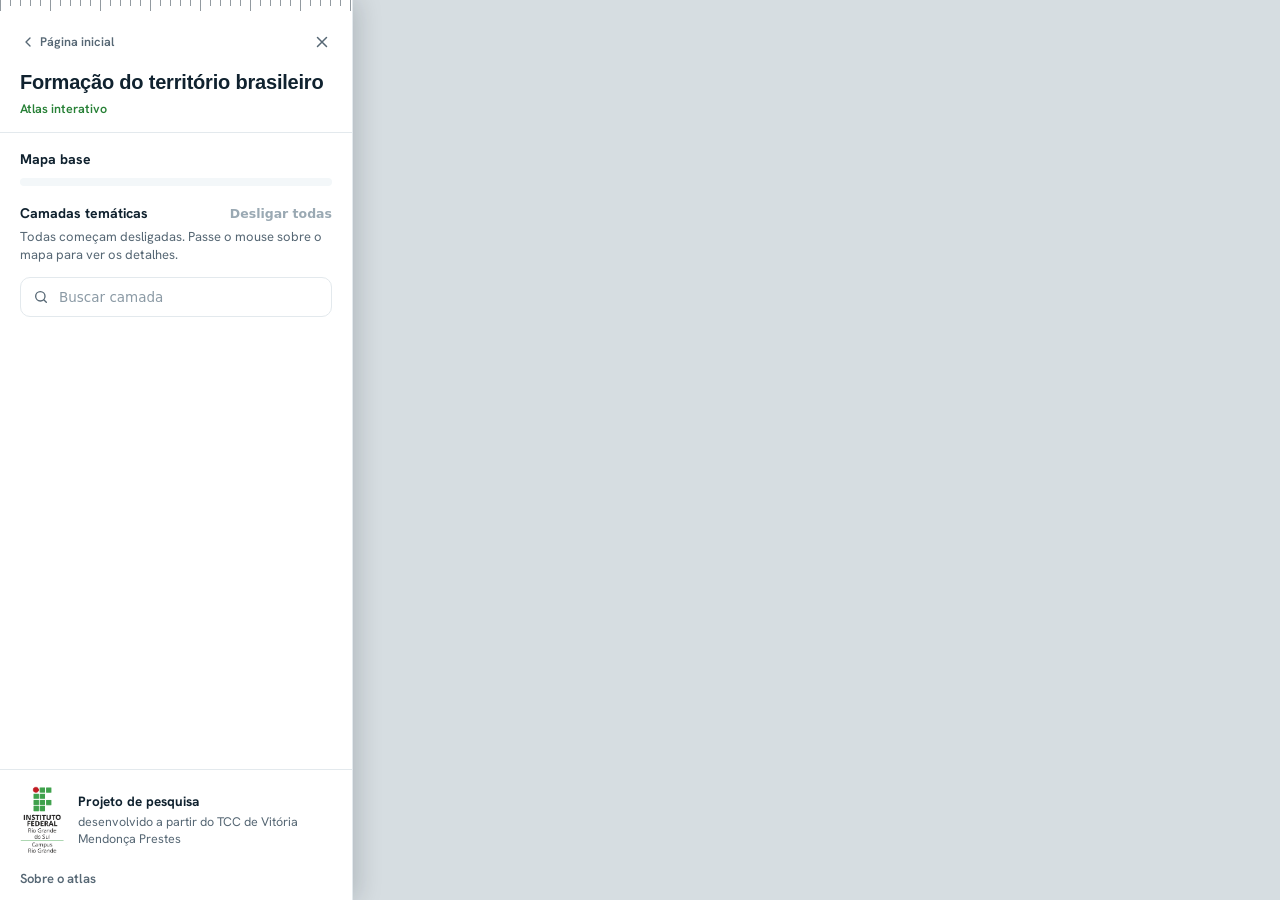
==== commit f917311b: "Update mapa.html" ====
--- a/mapa.html
+++ b/mapa.html
@@ -342,6 +342,40 @@
         .ic-fonte strong { display: block; font-weight: 700; color: var(--ink); }
         .ic-fonte a { color: var(--verde); overflow-wrap: anywhere; }
 
+        /* ================= Tela de carregamento ================= */
+        #carregando {
+            position: fixed; inset: 0; z-index: 10000;
+            display: flex; flex-direction: column; align-items: center; justify-content: center; gap: 0;
+            padding: 24px; text-align: center;
+            background: #eef3f5; color: #10222f;
+            font-family: var(--sans, 'Hanken Grotesk', system-ui, -apple-system, 'Segoe UI', Roboto, sans-serif);
+            transition: opacity .5s ease, visibility .5s ease;
+        }
+        #carregando::before {
+            content: ''; position: absolute; inset: 0; pointer-events: none;
+            background-image:
+                linear-gradient(rgba(16, 34, 47, 0.07) 1px, transparent 1px),
+                linear-gradient(90deg, rgba(16, 34, 47, 0.07) 1px, transparent 1px);
+            background-size: 72px 72px;
+            -webkit-mask-image: radial-gradient(circle at center, #000 0%, transparent 70%);
+            mask-image: radial-gradient(circle at center, #000 0%, transparent 70%);
+        }
+        #carregando.pronto { opacity: 0; visibility: hidden; }
+        #carregando > * { position: relative; }
+        #carregando .cg-logo { display: block; width: auto; height: clamp(84px, 14vh, 120px); margin-bottom: 26px; }
+        #carregando .cg-sub { margin: 0 0 10px; font: 600 14px/1.2 var(--sans, sans-serif); color: #278036; }
+        #carregando h1 { margin: 0; max-width: 18ch; font: 700 clamp(1.7rem, 4.2vw, 2.6rem)/1.1 Arial, 'Helvetica Neue', Helvetica, sans-serif; letter-spacing: -0.02em; }
+        #carregando .cg-globo { display: block; width: 64px; height: 64px; margin: 34px 0 20px; }
+        #carregando .cg-giro { transform-origin: 32px 32px; animation: cg-gira 1.1s linear infinite; }
+        @keyframes cg-gira { to { transform: rotate(360deg); } }
+        #carregando .cg-barra { width: min(280px, 70vw); height: 5px; border-radius: 999px; background: #dfe6ea; overflow: hidden; }
+        #carregando .cg-barra i { display: block; width: 4%; height: 100%; border-radius: 999px; background: #278036; transition: width .35s ease-out; }
+        #carregando .cg-msg { margin: 14px 0 0; font: 500 13.5px/1.4 var(--sans, sans-serif); color: #4f616d; }
+        @media (prefers-reduced-motion: reduce) {
+            #carregando .cg-giro { animation: none; }
+            #carregando { transition: none; }
+        }
+
         /* ================= Linha do tempo ================= */
         .leaflet-container .linha-tempo {
             position: absolute;
@@ -435,6 +469,18 @@
         .linha-tempo .lt-tick.c { height: 11px; background: rgba(16, 34, 47, 0.6); }
         .linha-tempo .lt-rot { position: absolute; top: 14px; transform: translateX(-50%); font: 600 11.5px/1 var(--sans); color: var(--ink-2); font-variant-numeric: tabular-nums; }
         .linha-tempo .lt-nota { margin: 0 0 2px; font: 400 12px/1.4 var(--sans); color: var(--ink-2); }
+        /* Períodos das camadas ligadas, alinhados com a escala de anos */
+        .linha-tempo .lt-periodos { margin: 2px 10px 6px; max-height: 112px; overflow-y: auto; overflow-x: hidden; scrollbar-width: thin; }
+        .linha-tempo .lt-linhas { position: relative; }
+        .linha-tempo .lt-linha { position: relative; height: 16px; margin: 3px 0; transition: opacity .15s ease; }
+        .linha-tempo .lt-linha.fora { opacity: 0.4; }
+        .linha-tempo .lt-barra { position: absolute; top: 3px; height: 10px; min-width: 4px; border: 1px solid rgba(16, 34, 47, 0.38); border-radius: 3px; box-sizing: border-box; }
+        .linha-tempo .lt-barra.sem { left: 0; right: 0; width: auto; background: none !important; border: 1px dashed rgba(16, 34, 47, 0.3); }
+        .linha-tempo .lt-txt { position: absolute; top: 0; line-height: 16px; font: 600 11px/16px var(--sans); color: var(--ink); white-space: nowrap; pointer-events: none; }
+        .linha-tempo .lt-txt em { font-style: normal; font-weight: 500; color: var(--ink-2); font-variant-numeric: tabular-nums; }
+        .linha-tempo .lt-txt.dentro { text-shadow: 0 0 2px #fff, 0 0 2px #fff, 0 0 3px #fff; }
+        .linha-tempo .lt-cursor { position: absolute; top: 0; bottom: 0; width: 2px; margin-left: -1px; background: var(--verde); border-radius: 1px; pointer-events: none; z-index: 2; display: none; }
+        .linha-tempo .lt-vazio { margin: 4px 0 2px; font: 400 12px/1.4 var(--sans); color: var(--ink-2); }
         @media (max-width: 1000px) {
             .leaflet-container .atlas-readout { display: none; }
             .leaflet-container .linha-tempo { right: 150px; }
@@ -443,6 +489,7 @@
             .leaflet-container .linha-tempo { left: 10px; right: 10px; bottom: 58px; padding: 8px 14px 6px; max-width: none; }
             .linha-tempo .lt-nota, .linha-tempo .lt-ano .sem { display: none; }
             .linha-tempo .lt-ano b { font-size: 21px; }
+            .linha-tempo .lt-periodos { max-height: 84px; }
         }
 
         /* ================= Feedback (abre o formulário em outra aba) ================= */
@@ -683,6 +730,42 @@
         <script src="config.js"></script>
     </head>
     <body>
+        <div id="carregando" role="status" aria-live="polite">
+            <img class="cg-logo" src="logo-ifrs-rio-grande.png" width="499" height="778" alt="Instituto Federal Rio Grande do Sul, Campus Rio Grande">
+            <p class="cg-sub">Atlas interativo</p>
+            <h1>Formação do território brasileiro</h1>
+            <svg class="cg-globo" viewBox="0 0 64 64" fill="none" aria-hidden="true">
+                <circle cx="32" cy="32" r="24" stroke="#c9d3d9" stroke-width="2"/>
+                <ellipse cx="32" cy="32" rx="10" ry="24" stroke="#c9d3d9" stroke-width="1.5"/>
+                <path d="M8 32h48M12 20h40M12 44h40" stroke="#c9d3d9" stroke-width="1.5"/>
+                <circle class="cg-giro" cx="32" cy="32" r="29" stroke="#278036" stroke-width="3.5" stroke-linecap="round" stroke-dasharray="46 140"/>
+            </svg>
+            <div class="cg-barra"><i id="cg-barra"></i></div>
+            <p class="cg-msg" id="cg-msg">Carregando mapas e camadas…</p>
+        </div>
+        <script>
+            // Controle da tela de carregamento (roda antes dos demais scripts)
+            (function() {
+                var el = document.getElementById('carregando'), barra = document.getElementById('cg-barra'), msg = document.getElementById('cg-msg');
+                var p = 4, feito = false;
+                var timer = setInterval(function() {            // avança devagar até 90% enquanto os dados carregam
+                    p += (90 - p) * 0.07;
+                    barra.style.width = p + '%';
+                }, 150);
+                window.mensagemCarregamento = function(s) { if (msg) { msg.textContent = s; } };
+                window.fecharCarregamento = function() {
+                    if (feito || !el) { return; }
+                    feito = true;
+                    clearInterval(timer);
+                    barra.style.width = '100%';
+                    setTimeout(function() {
+                        el.classList.add('pronto');
+                        setTimeout(function() { if (el.parentNode) { el.parentNode.removeChild(el); } }, 700);
+                    }, 250);
+                };
+                setTimeout(window.fecharCarregamento, 20000);     // segurança: nunca deixa a tela presa
+            })();
+        </script>
         <aside id="sidebar" aria-label="Painel de camadas">
             <header class="sb-head">
                 <div class="sb-top">
@@ -1639,12 +1722,11 @@
         }
 
         // Mapas de fundo didáticos (sem imagem de satélite)
-        var layer_MapaClaro = L.tileLayer('https://{s}.basemaps.cartocdn.com/light_all/{z}/{x}/{y}.png', {
-            subdomains: 'abcd',
+        var layer_MapaClaro = L.tileLayer('https://server.arcgisonline.com/ArcGIS/rest/services/Canvas/World_Light_Gray_Base/MapServer/tile/{z}/{y}/{x}', {
             minZoom: 1,
             maxZoom: 28,
-            maxNativeZoom: 19,
-            attribution: '&copy; <a href="https://www.openstreetmap.org/copyright">OpenStreetMap</a> &copy; <a href="https://carto.com/attributions">CARTO</a>'
+            maxNativeZoom: 16,
+            attribution: 'Tiles &copy; Esri &mdash; Esri, DeLorme, NAVTEQ'
         });
         var layer_Relevo = L.tileLayer('https://server.arcgisonline.com/ArcGIS/rest/services/World_Topo_Map/MapServer/tile/{z}/{y}/{x}', {
             minZoom: 1,
@@ -1710,6 +1792,7 @@
             });
             document.getElementById('sb-limpar').disabled = total === 0;
             if (typeof atualizarInfo === 'function') { atualizarInfo(); }
+            if (typeof atualizarPeriodos === 'function' && perEl) { atualizarPeriodos(); }
         }
         function definir(c, ligar) {
             var l = window['layer_' + c.k];
@@ -1996,6 +2079,7 @@
             '<div class="lt-corpo">' +
                 '<input type="range" id="lt-range" min="' + ANO_MIN + '" max="' + ANO_MAX + '" step="1" value="' + ANO_MIN + '" aria-label="Ano">' +
                 '<div class="lt-escala" id="lt-escala" aria-hidden="true"></div>' +
+                '<div class="lt-periodos" id="lt-periodos" role="group" aria-label="Períodos das camadas ligadas"></div>' +
                 '<p class="lt-nota" id="lt-nota"></p>' +
             '</div>';
         L.DomEvent.disableClickPropagation(ltEl);
@@ -2020,6 +2104,87 @@
             }
         })();
 
+        // Períodos das camadas ligadas: uma barra por camada, na mesma escala de anos da linha do tempo
+        var perEl = document.getElementById('lt-periodos');
+        function pctAno(a) { return (a - ANO_MIN) / (ANO_MAX - ANO_MIN) * 100; }
+        // Intervalos [início, fim] da camada (os mesmos que filtram as feições), limitados a 1500–hoje e unidos quando se encostam
+        function periodosDaCamada(c) {
+            if (c._periodos !== undefined) { return c._periodos; }
+            var l = window['layer_' + c.k], vistos = {}, lista = [];
+            ((l && l._todas) || []).forEach(function(s) {
+                (s._existencia || []).forEach(function(iv) {
+                    var a = Math.max(ANO_MIN, isFinite(iv[0]) ? iv[0] : ANO_MIN);
+                    var b = Math.min(ANO_MAX, isFinite(iv[1]) ? iv[1] : ANO_MAX);
+                    var k = a + '-' + b;
+                    if (a <= b && !vistos[k]) { vistos[k] = 1; lista.push([a, b]); }
+                });
+            });
+            lista.sort(function(x, y) { return x[0] - y[0]; });
+            var unidos = [];
+            lista.forEach(function(iv) {
+                var u = unidos[unidos.length - 1];
+                if (u && iv[0] <= u[1] + 1) { u[1] = Math.max(u[1], iv[1]); } else { unidos.push([iv[0], iv[1]]); }
+            });
+            c._periodos = unidos;
+            return unidos;
+        }
+        function fundoBarra(c) {
+            if (c.tipo === 'hachura') { return 'repeating-linear-gradient(' + (c.angulo > 0 ? 45 : 135) + 'deg,' + c.cor + ' 0 2px,transparent 2px 5px)'; }
+            if (c.tipo === 'hachuraX') {
+                return 'repeating-linear-gradient(45deg,' + c.cor + ' 0 1.5px,transparent 1.5px 5px),repeating-linear-gradient(135deg,' + c.cor + ' 0 1.5px,transparent 1.5px 5px)';
+            }
+            return c.cor || '#6b7a85';
+        }
+        function textoPeriodos(per) {
+            return per.map(function(iv) { return iv[0] + '–' + (iv[1] >= ANO_MAX ? 'hoje' : iv[1]); }).join(' e ');
+        }
+        function atualizarPeriodos() {
+            var ativos = itens.filter(function(it) {
+                var l = window['layer_' + it.c.k];
+                return l && map.hasLayer(l);
+            });
+            if (!ativos.length) {
+                perEl.innerHTML = '<p class="lt-vazio">Ligue camadas no painel para ver aqui o período de cada uma.</p>';
+                return;
+            }
+            var html = '<div class="lt-linhas">';
+            ativos.forEach(function(it) {
+                var c = it.c, per = periodosDaCamada(c), nome = escaparHtml(c.nome);
+                if (!per.length) {
+                    html += '<div class="lt-linha" title="' + nome + ': sem período cadastrado (sempre visível)"><i class="lt-barra sem"></i>' +
+                            '<span class="lt-txt dentro" style="left:6px">' + nome + ' <em>sem período</em></span></div>';
+                    return;
+                }
+                var ini = pctAno(per[0][0]), fim = pctAno(per[per.length - 1][1]), txt = textoPeriodos(per);
+                var pos = fim <= 58 ? 'left:calc(' + fim + '% + 6px)' :
+                          (ini >= 42 ? 'right:calc(' + (100 - ini) + '% + 6px)' : 'left:calc(' + ini + '% + 6px)');
+                var dentro = (fim > 58 && ini < 42) ? ' dentro' : '';
+                var borda = c.borda ? 'border-color:' + c.borda + ';' : '';
+                html += '<div class="lt-linha" data-iv="' + per.map(function(iv) { return iv[0] + '-' + iv[1]; }).join(',') + '" title="' + nome + ': ' + txt + '">';
+                per.forEach(function(iv) {
+                    html += '<i class="lt-barra" style="left:' + pctAno(iv[0]) + '%;width:' + (pctAno(iv[1]) - pctAno(iv[0])) + '%;background:' + fundoBarra(c) + ';' + borda + '"></i>';
+                });
+                html += '<span class="lt-txt' + dentro + '" style="' + pos + '">' + nome + ' <em>' + txt + '</em></span></div>';
+            });
+            html += '<i class="lt-cursor" id="lt-cursor"></i></div>';
+            perEl.innerHTML = html;
+            atualizarMarcadorPeriodos();
+        }
+        // Linha vertical no ano escolhido e destaque das camadas que existem nesse ano
+        function atualizarMarcadorPeriodos() {
+            var cur = document.getElementById('lt-cursor');
+            if (!cur) { return; }
+            cur.style.display = linhaDoTempo.ativa ? 'block' : 'none';
+            cur.style.left = pctAno(linhaDoTempo.ano) + '%';
+            Array.prototype.forEach.call(perEl.querySelectorAll('.lt-linha[data-iv]'), function(row) {
+                var existe = row.getAttribute('data-iv').split(',').some(function(s) {
+                    var ab = s.split('-');
+                    return +ab[0] <= linhaDoTempo.ano && linhaDoTempo.ano <= +ab[1];
+                });
+                row.classList.toggle('fora', linhaDoTempo.ativa && !existe);
+            });
+        }
+
         var ltRange = document.getElementById('lt-range');
         var ICON_PLAY = '<svg width="16" height="16" viewBox="0 0 24 24" fill="currentColor" aria-hidden="true"><path d="M8 5.5v13a1 1 0 0 0 1.5.86l10.5-6.5a1 1 0 0 0 0-1.72L9.5 4.64A1 1 0 0 0 8 5.5Z"/></svg>';
         var ICON_PAUSE = '<svg width="16" height="16" viewBox="0 0 24 24" fill="currentColor" aria-hidden="true"><rect x="6" y="5" width="4" height="14" rx="1"/><rect x="14" y="5" width="4" height="14" rx="1"/></svg>';
@@ -2036,6 +2201,7 @@
                 : '<span class="sem">Todos os anos</span>';
             document.getElementById('lt-play').innerHTML = reproduzindo ? ICON_PAUSE : ICON_PLAY;
             document.getElementById('lt-play').setAttribute('aria-label', reproduzindo ? 'Pausar' : 'Reproduzir a linha do tempo');
+            atualizarMarcadorPeriodos();
         }
         function atualizarNotaLinhaDoTempo() {
             var nota = document.getElementById('lt-nota');
@@ -2709,7 +2875,7 @@
         btnJpg.textContent = 'Gerando…';
         map.closePopup();
         Promise.all([carregarH2C(), baseExportavel()]).then(function (r) {
-            if (!r[1] && !window.confirm('O mapa base atual não permite exportar como imagem: o fundo pode sair em branco ou o JPG pode falhar. Para um resultado completo, volte ao mapa e escolha o fundo “Mapa claro” ou “Relevo”.\n\nGerar o JPG mesmo assim?')) {
+            if (!r[1] && !window.confirm('O mapa base atual não parece permitir exportar como imagem: o fundo pode sair em branco ou o JPG pode falhar. Para um resultado completo, volte ao mapa e escolha outro fundo, como “Mapa claro” ou “Relevo”.\n\nGerar o JPG mesmo assim?')) {
                 throw 'cancelado';
             }
             area.scrollLeft = 0;
@@ -2730,7 +2896,7 @@
             setTimeout(function () { URL.revokeObjectURL(a.href); }, 4000);
         }).catch(function (e) {
             if (e !== 'cancelado') {
-                window.alert('Não foi possível gerar o JPG. Verifique a conexão com a internet e tente a resolução “Padrão”. Se o fundo atual for de satélite, troque para “Mapa claro” ou “Relevo”; o PDF continua disponível.');
+                window.alert('Não foi possível gerar o JPG. Verifique a conexão com a internet e tente a resolução “Padrão”. Se o problema continuar, troque o mapa base; o PDF continua disponível.');
             }
         }).then(function () {
             folha.style.boxShadow = sombra;
@@ -2774,5 +2940,20 @@
 })();
 
         </script>
+        <script>
+            // Fecha a tela de carregamento quando a página e o mapa base terminaram de carregar
+            window.addEventListener('load', function() {
+                var ok = false;
+                function pronto() { if (ok) { return; } ok = true; setTimeout(window.fecharCarregamento, 300); }
+                window.mensagemCarregamento('Carregando o mapa base…');
+                try {
+                    var base = BASES.filter(function(b) { return map.hasLayer(b.layer); })[0];
+                    var l = base && base.layer;
+                    if (!l || l._loading === false || typeof l.once !== 'function') { pronto(); }
+                    else { l.once('load', pronto); }
+                } catch (e) { pronto(); }
+                setTimeout(pronto, 5000);      // não espera o mapa base além de 5 s
+            });
+        </script>
     </body>
 </html>
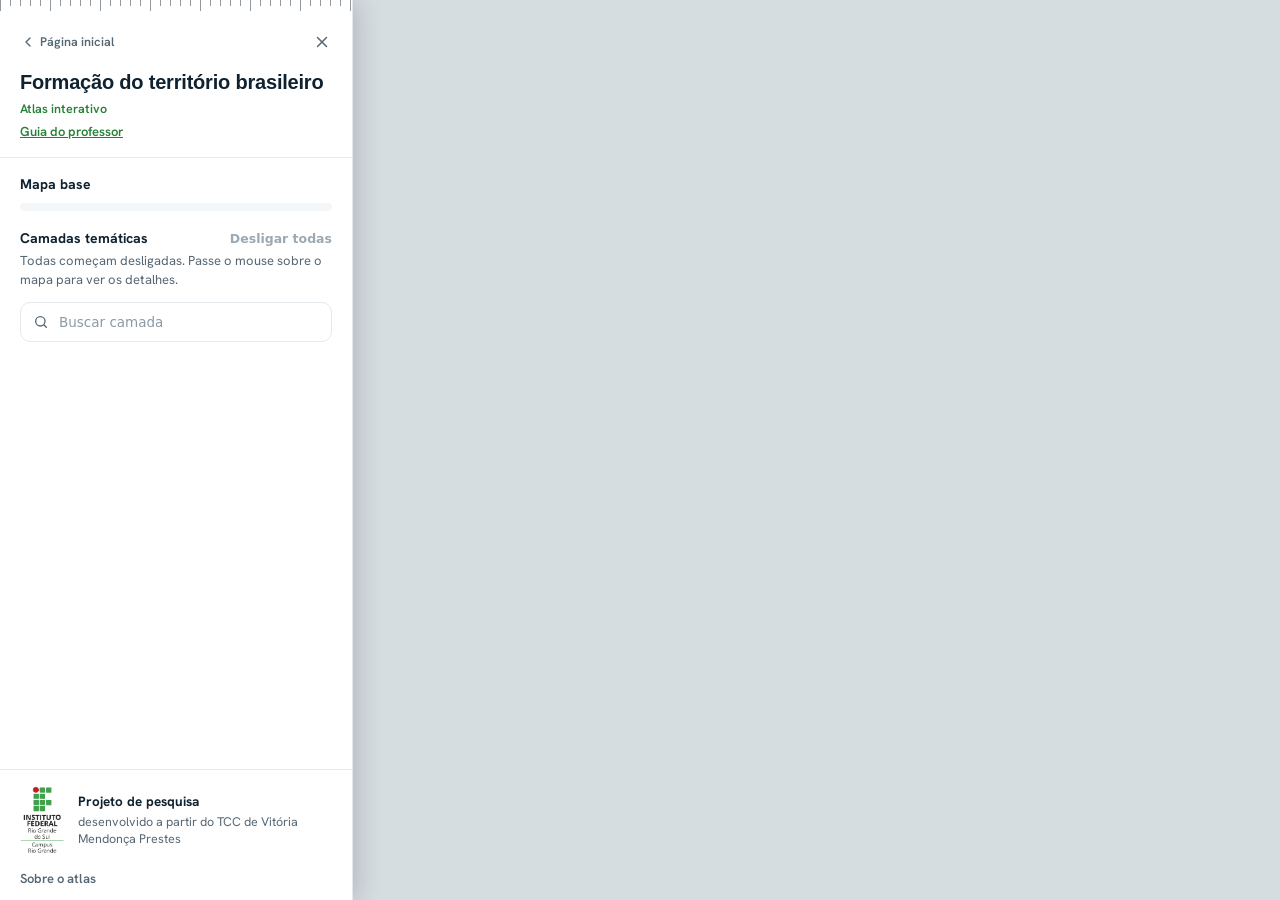
==== commit afda053d: "Update mapa.html" ====
--- a/mapa.html
+++ b/mapa.html
@@ -97,6 +97,7 @@
             text-decoration: none;
         }
         .sb-home:hover { color: var(--verde); background: var(--hover); }
+        .sb-guia { display: inline-block; margin-top: 8px; font: 600 13px/1.3 var(--sans); color: var(--verde); }
         .sb-close {
             display: grid;
             place-items: center;
@@ -365,14 +366,14 @@
         #carregando .cg-logo { display: block; width: auto; height: clamp(84px, 14vh, 120px); margin-bottom: 26px; }
         #carregando .cg-sub { margin: 0 0 10px; font: 600 14px/1.2 var(--sans, sans-serif); color: #278036; }
         #carregando h1 { margin: 0; max-width: 18ch; font: 700 clamp(1.7rem, 4.2vw, 2.6rem)/1.1 Arial, 'Helvetica Neue', Helvetica, sans-serif; letter-spacing: -0.02em; }
-        #carregando .cg-globo { display: block; width: 64px; height: 64px; margin: 34px 0 20px; }
-        #carregando .cg-giro { transform-origin: 32px 32px; animation: cg-gira 1.1s linear infinite; }
-        @keyframes cg-gira { to { transform: rotate(360deg); } }
-        #carregando .cg-barra { width: min(280px, 70vw); height: 5px; border-radius: 999px; background: #dfe6ea; overflow: hidden; }
-        #carregando .cg-barra i { display: block; width: 4%; height: 100%; border-radius: 999px; background: #278036; transition: width .35s ease-out; }
-        #carregando .cg-msg { margin: 14px 0 0; font: 500 13.5px/1.4 var(--sans, sans-serif); color: #4f616d; }
+        #carregando .cg-brasil { display: block; width: auto; height: clamp(150px, 31vh, 250px); margin: 26px 0 8px; overflow: visible; }
+        #carregando .cg-nivel { transition: transform .35s ease-out; }
+        #carregando .cg-onda { animation: cg-onda 1.6s linear infinite; }
+        @keyframes cg-onda { to { transform: translateX(-60px); } }
+        #carregando .cg-pct { margin: 0; font: 700 22px/1 Arial, 'Helvetica Neue', Helvetica, sans-serif; color: #278036; font-variant-numeric: tabular-nums; }
+        #carregando .cg-msg { margin: 10px 0 0; font: 500 13.5px/1.4 var(--sans, sans-serif); color: #4f616d; }
         @media (prefers-reduced-motion: reduce) {
-            #carregando .cg-giro { animation: none; }
+            #carregando .cg-onda { animation: none; }
             #carregando { transition: none; }
         }
 
@@ -734,30 +735,39 @@
             <img class="cg-logo" src="logo-ifrs-rio-grande.png" width="499" height="778" alt="Instituto Federal Rio Grande do Sul, Campus Rio Grande">
             <p class="cg-sub">Atlas interativo</p>
             <h1>Formação do território brasileiro</h1>
-            <svg class="cg-globo" viewBox="0 0 64 64" fill="none" aria-hidden="true">
-                <circle cx="32" cy="32" r="24" stroke="#c9d3d9" stroke-width="2"/>
-                <ellipse cx="32" cy="32" rx="10" ry="24" stroke="#c9d3d9" stroke-width="1.5"/>
-                <path d="M8 32h48M12 20h40M12 44h40" stroke="#c9d3d9" stroke-width="1.5"/>
-                <circle class="cg-giro" cx="32" cy="32" r="29" stroke="#278036" stroke-width="3.5" stroke-linecap="round" stroke-dasharray="46 140"/>
+            <svg class="cg-brasil" viewBox="0 0 390 395" fill="none" aria-hidden="true">
+                <defs><clipPath id="cg-recorte"><path d="M215.9 9.5 L222.2 23.0 L225.1 35.0 L228.0 43.0 L231.8 52.0 L232.8 56.0 L244.4 59.0 L247.3 68.0 L260.8 61.0 L270.5 63.0 L282.1 76.0 L286.9 78.0 L299.5 78.0 L311.1 82.0 L328.4 81.0 L338.1 83.0 L342.9 90.0 L355.5 100.0 L362.2 104.0 L374.8 111.0 L378.2 124.0 L377.7 133.5 L374.8 143.0 L370.0 150.0 L363.2 158.0 L357.4 163.0 L348.7 173.0 L342.9 183.0 L338.1 193.0 L337.6 208.0 L336.2 228.0 L331.3 238.0 L328.4 251.0 L325.5 256.0 L318.8 271.0 L318.8 273.0 L311.1 281.0 L309.1 283.0 L297.5 283.0 L285.0 284.0 L276.3 291.0 L267.6 293.0 L252.1 303.0 L245.4 313.0 L245.8 328.0 L243.4 338.0 L234.7 346.0 L228.9 358.0 L221.2 368.0 L211.6 375.0 L199.0 390.5 L198.0 384.0 L200.9 379.0 L199.2 378.8 L191.7 371.7 L178.4 361.8 L169.5 356.8 L158.4 355.0 L163.4 350.5 L173.9 339.5 L181.6 332.0 L193.2 325.0 L196.6 315.5 L188.9 309.0 L187.4 307.0 L190.3 293.5 L179.7 288.0 L176.5 275.7 L169.0 274.0 L155.5 274.0 L155.5 270.0 L158.4 253.0 L157.9 243.0 L152.6 230.0 L150.7 216.0 L134.3 216.0 L133.3 208.0 L130.4 198.0 L125.6 188.0 L115.9 183.0 L106.3 179.0 L91.8 176.0 L84.0 165.0 L71.5 152.0 L55.1 162.0 L33.8 163.0 L19.3 148.0 L7.7 147.0 L11.6 129.0 L3.9 125.0 L1.0 119.0 L10.6 105.0 L38.6 95.0 L43.5 63.0 L38.6 47.0 L44.4 42.0 L40.6 36.0 L66.7 35.0 L62.8 33.0 L68.6 21.0 L96.6 12.0 L108.2 13.0 L128.5 1.0 L134.3 3.0 L137.2 9.0 L135.2 18.0 L140.1 36.0 L145.9 41.0 L164.2 33.0 L174.8 33.0 L187.4 30.0 L202.9 31.0 L209.6 21.0Z"/></clipPath></defs>
+                <path d="M215.9 9.5 L222.2 23.0 L225.1 35.0 L228.0 43.0 L231.8 52.0 L232.8 56.0 L244.4 59.0 L247.3 68.0 L260.8 61.0 L270.5 63.0 L282.1 76.0 L286.9 78.0 L299.5 78.0 L311.1 82.0 L328.4 81.0 L338.1 83.0 L342.9 90.0 L355.5 100.0 L362.2 104.0 L374.8 111.0 L378.2 124.0 L377.7 133.5 L374.8 143.0 L370.0 150.0 L363.2 158.0 L357.4 163.0 L348.7 173.0 L342.9 183.0 L338.1 193.0 L337.6 208.0 L336.2 228.0 L331.3 238.0 L328.4 251.0 L325.5 256.0 L318.8 271.0 L318.8 273.0 L311.1 281.0 L309.1 283.0 L297.5 283.0 L285.0 284.0 L276.3 291.0 L267.6 293.0 L252.1 303.0 L245.4 313.0 L245.8 328.0 L243.4 338.0 L234.7 346.0 L228.9 358.0 L221.2 368.0 L211.6 375.0 L199.0 390.5 L198.0 384.0 L200.9 379.0 L199.2 378.8 L191.7 371.7 L178.4 361.8 L169.5 356.8 L158.4 355.0 L163.4 350.5 L173.9 339.5 L181.6 332.0 L193.2 325.0 L196.6 315.5 L188.9 309.0 L187.4 307.0 L190.3 293.5 L179.7 288.0 L176.5 275.7 L169.0 274.0 L155.5 274.0 L155.5 270.0 L158.4 253.0 L157.9 243.0 L152.6 230.0 L150.7 216.0 L134.3 216.0 L133.3 208.0 L130.4 198.0 L125.6 188.0 L115.9 183.0 L106.3 179.0 L91.8 176.0 L84.0 165.0 L71.5 152.0 L55.1 162.0 L33.8 163.0 L19.3 148.0 L7.7 147.0 L11.6 129.0 L3.9 125.0 L1.0 119.0 L10.6 105.0 L38.6 95.0 L43.5 63.0 L38.6 47.0 L44.4 42.0 L40.6 36.0 L66.7 35.0 L62.8 33.0 L68.6 21.0 L96.6 12.0 L108.2 13.0 L128.5 1.0 L134.3 3.0 L137.2 9.0 L135.2 18.0 L140.1 36.0 L145.9 41.0 L164.2 33.0 L174.8 33.0 L187.4 30.0 L202.9 31.0 L209.6 21.0Z" fill="#dfe6ea"/>
+                <g clip-path="url(#cg-recorte)">
+                    <g class="cg-nivel" id="cg-nivel" style="transform:translateY(410px)">
+                        <path class="cg-onda" d="M-60 8 q15 -8 30 0 t30 0 q15 -8 30 0 t30 0 q15 -8 30 0 t30 0 q15 -8 30 0 t30 0 q15 -8 30 0 t30 0 q15 -8 30 0 t30 0 q15 -8 30 0 t30 0 q15 -8 30 0 t30 0 q15 -8 30 0 t30 0 q15 -8 30 0 t30 0 V500 H-60Z" fill="#278036"/>
+                    </g>
+                </g>
+                <path d="M215.9 9.5 L222.2 23.0 L225.1 35.0 L228.0 43.0 L231.8 52.0 L232.8 56.0 L244.4 59.0 L247.3 68.0 L260.8 61.0 L270.5 63.0 L282.1 76.0 L286.9 78.0 L299.5 78.0 L311.1 82.0 L328.4 81.0 L338.1 83.0 L342.9 90.0 L355.5 100.0 L362.2 104.0 L374.8 111.0 L378.2 124.0 L377.7 133.5 L374.8 143.0 L370.0 150.0 L363.2 158.0 L357.4 163.0 L348.7 173.0 L342.9 183.0 L338.1 193.0 L337.6 208.0 L336.2 228.0 L331.3 238.0 L328.4 251.0 L325.5 256.0 L318.8 271.0 L318.8 273.0 L311.1 281.0 L309.1 283.0 L297.5 283.0 L285.0 284.0 L276.3 291.0 L267.6 293.0 L252.1 303.0 L245.4 313.0 L245.8 328.0 L243.4 338.0 L234.7 346.0 L228.9 358.0 L221.2 368.0 L211.6 375.0 L199.0 390.5 L198.0 384.0 L200.9 379.0 L199.2 378.8 L191.7 371.7 L178.4 361.8 L169.5 356.8 L158.4 355.0 L163.4 350.5 L173.9 339.5 L181.6 332.0 L193.2 325.0 L196.6 315.5 L188.9 309.0 L187.4 307.0 L190.3 293.5 L179.7 288.0 L176.5 275.7 L169.0 274.0 L155.5 274.0 L155.5 270.0 L158.4 253.0 L157.9 243.0 L152.6 230.0 L150.7 216.0 L134.3 216.0 L133.3 208.0 L130.4 198.0 L125.6 188.0 L115.9 183.0 L106.3 179.0 L91.8 176.0 L84.0 165.0 L71.5 152.0 L55.1 162.0 L33.8 163.0 L19.3 148.0 L7.7 147.0 L11.6 129.0 L3.9 125.0 L1.0 119.0 L10.6 105.0 L38.6 95.0 L43.5 63.0 L38.6 47.0 L44.4 42.0 L40.6 36.0 L66.7 35.0 L62.8 33.0 L68.6 21.0 L96.6 12.0 L108.2 13.0 L128.5 1.0 L134.3 3.0 L137.2 9.0 L135.2 18.0 L140.1 36.0 L145.9 41.0 L164.2 33.0 L174.8 33.0 L187.4 30.0 L202.9 31.0 L209.6 21.0Z" stroke="#10222f" stroke-width="2.5" stroke-linejoin="round"/>
             </svg>
-            <div class="cg-barra"><i id="cg-barra"></i></div>
+            <p class="cg-pct" id="cg-pct">0%</p>
             <p class="cg-msg" id="cg-msg">Carregando mapas e camadas…</p>
         </div>
         <script>
             // Controle da tela de carregamento (roda antes dos demais scripts)
             (function() {
-                var el = document.getElementById('carregando'), barra = document.getElementById('cg-barra'), msg = document.getElementById('cg-msg');
+                var el = document.getElementById('carregando'), nivel = document.getElementById('cg-nivel'), pct = document.getElementById('cg-pct'), msg = document.getElementById('cg-msg');
                 var p = 4, feito = false;
+                function mostrar(v) {                           // o Brasil enche de baixo para cima
+                    nivel.style.transform = 'translateY(' + (-14 + 424 * (1 - v / 100)) + 'px)';   // de 410 (vazio, abaixo do mapa) a -14 (cheio, acima da onda)
+                    pct.textContent = Math.round(v) + '%';
+                }
+                mostrar(p);
                 var timer = setInterval(function() {            // avança devagar até 90% enquanto os dados carregam
                     p += (90 - p) * 0.07;
-                    barra.style.width = p + '%';
+                    mostrar(p);
                 }, 150);
                 window.mensagemCarregamento = function(s) { if (msg) { msg.textContent = s; } };
                 window.fecharCarregamento = function() {
                     if (feito || !el) { return; }
                     feito = true;
                     clearInterval(timer);
-                    barra.style.width = '100%';
+                    mostrar(100);
                     setTimeout(function() {
                         el.classList.add('pronto');
                         setTimeout(function() { if (el.parentNode) { el.parentNode.removeChild(el); } }, 700);
@@ -779,6 +789,7 @@
                 </div>
                 <h1>Formação do território brasileiro</h1>
                 <p>Atlas interativo</p>
+                <a class="sb-guia" href="guia-professor.html" target="_blank" rel="noopener">Guia do professor</a>
             </header>
             <div class="sb-body">
                 <section class="sb-sec">
